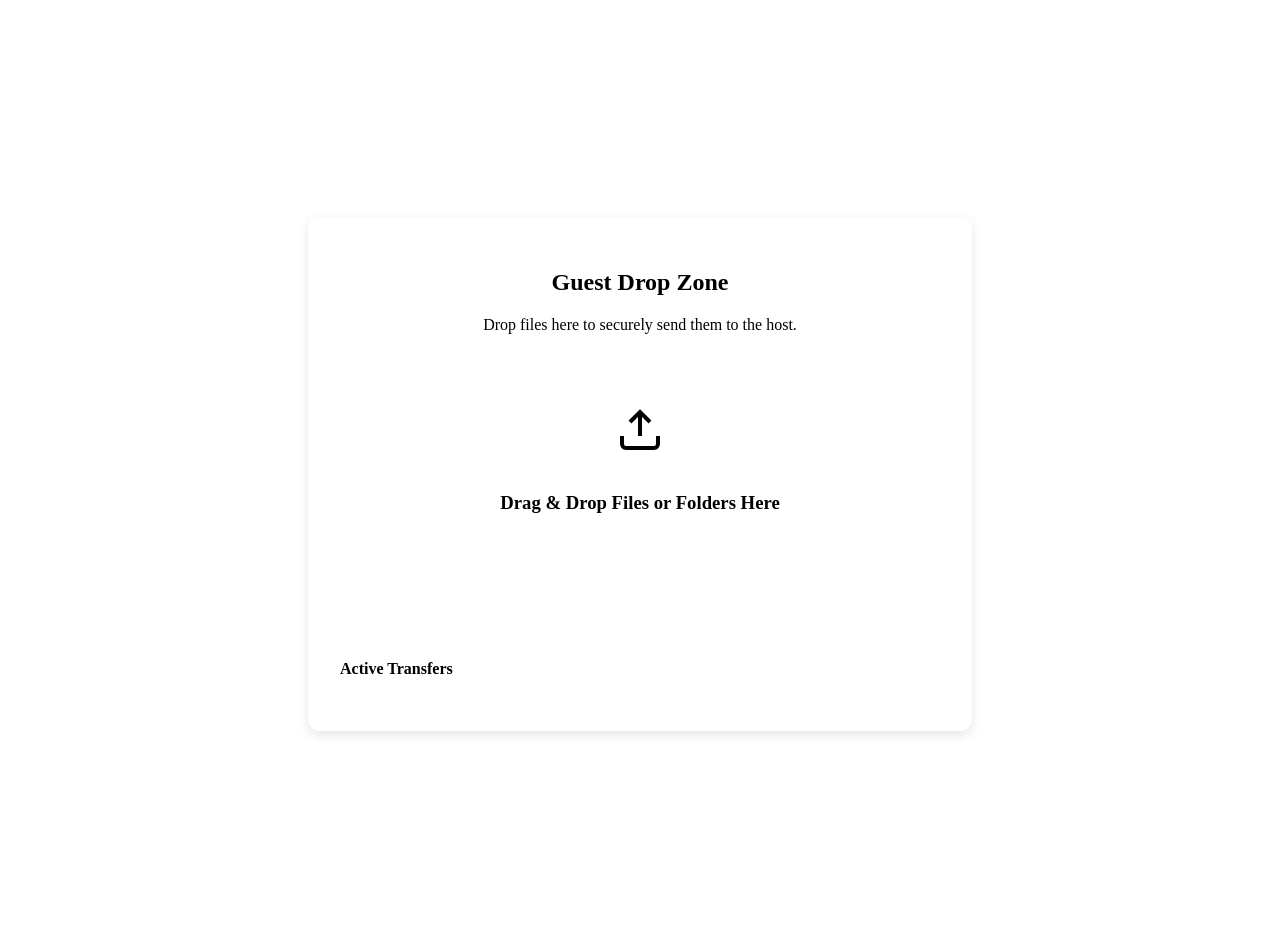
==== templates/drop.html @ 0394a91f "feat: Rebrand to NearBeam with attractive README, permanent mDNS, and v1.4.0 assets" ====
<!DOCTYPE html>
<html lang="en">
<head>
  <meta charset="UTF-8">
  <meta name="viewport" content="width=device-width, initial-scale=1.0">
  <title>NearBeam - Guest Drop Zone</title>
  <link rel="stylesheet" href="/static/css/style.css">
  <link rel="icon" href="/static/favicon.png" type="image/png">
  <style>
    body {
      display: flex;
      flex-direction: column;
      align-items: center;
      justify-content: center;
      min-height: 100vh;
      background: var(--bg);
      padding: 1rem;
    }
    .drop-container {
      background: var(--surface);
      border: 1px solid var(--border);
      border-radius: 12px;
      padding: 2rem;
      width: 100%;
      max-width: 600px;
      text-align: center;
      box-shadow: 0 4px 12px rgba(0,0,0,0.1);
    }
    .dropzone {
      border: 2px dashed var(--border);
      border-radius: 8px;
      padding: 3rem 2rem;
      margin: 1.5rem 0;
      transition: all 0.3s;
      cursor: pointer;
    }
    .dropzone.drag-over {
      border-color: var(--accent-cyan);
      background: var(--surface-hover);
    }
    .btn-select {
      background: var(--accent-cyan);
      color: #fff;
      border: none;
      padding: 0.75rem 1.5rem;
      border-radius: 8px;
      font-weight: 500;
      cursor: pointer;
      margin-top: 1rem;
    }
  </style>
</head>
<body class="theme-dark">
  <div class="drop-container">
    <h2>Guest Drop Zone</h2>
    <p>Drop files here to securely send them to the host.</p>
    
    <div id="dropzone" class="dropzone">
      <svg viewBox="0 0 24 24" width="48" height="48" fill="none" stroke="currentColor" stroke-width="2" style="margin-bottom:1rem;color:var(--text-dim);">
        <path d="M21 15v4a2 2 0 0 1-2 2H5a2 2 0 0 1-2-2v-4"></path>
        <polyline points="17 8 12 3 7 8"></polyline>
        <line x1="12" y1="3" x2="12" y2="15"></line>
      </svg>
      <h3>Drag & Drop Files or Folders Here</h3>
      <input type="file" id="fileInput" multiple style="display:none;">
      <button class="btn-select" id="btnSelect">Select Files</button>
    </div>

    <div class="transfer-manager hidden" id="transferManagerCard" style="text-align:left;">
      <h4 class="subheading">Active Transfers</h4>
      <div id="activeTransfersList" class="transfers-list"></div>
    </div>
  </div>

  <script src="/static/js/app.js"></script>
  <script>
    // Minimal script to override targetUrl for drops
    const token = "{{ token }}";
    const dropUploadUrl = `/api/drop/${token}/upload`;

    const dropzoneEl = document.getElementById("dropzone");
    const fileInputEl = document.getElementById("fileInput");
    const btnSelectEl = document.getElementById("btnSelect");

    btnSelectEl.addEventListener("click", (e) => {
      e.stopPropagation();
      fileInputEl.click();
    });

    fileInputEl.addEventListener("change", () => {
      if (fileInputEl.files.length > 0) {
        uploadFilesOverride(Array.from(fileInputEl.files));
        fileInputEl.value = "";
      }
    });

    function uploadFilesOverride(files, relativeDirs = []) {
      if (!files || files.length === 0) return;
      files.forEach((file, idx) => {
        const sessionId = uuidv4();
        const relDir = relativeDirs[idx] || "";
        transferManager.addTransfer(sessionId, file.name, file, dropUploadUrl, "Host PC", relDir);
      });
    }

    // Replace the global uploadFiles from app.js so drag-and-drop uses our override
    window.uploadFiles = uploadFilesOverride;
  </script>
</body>
</html>
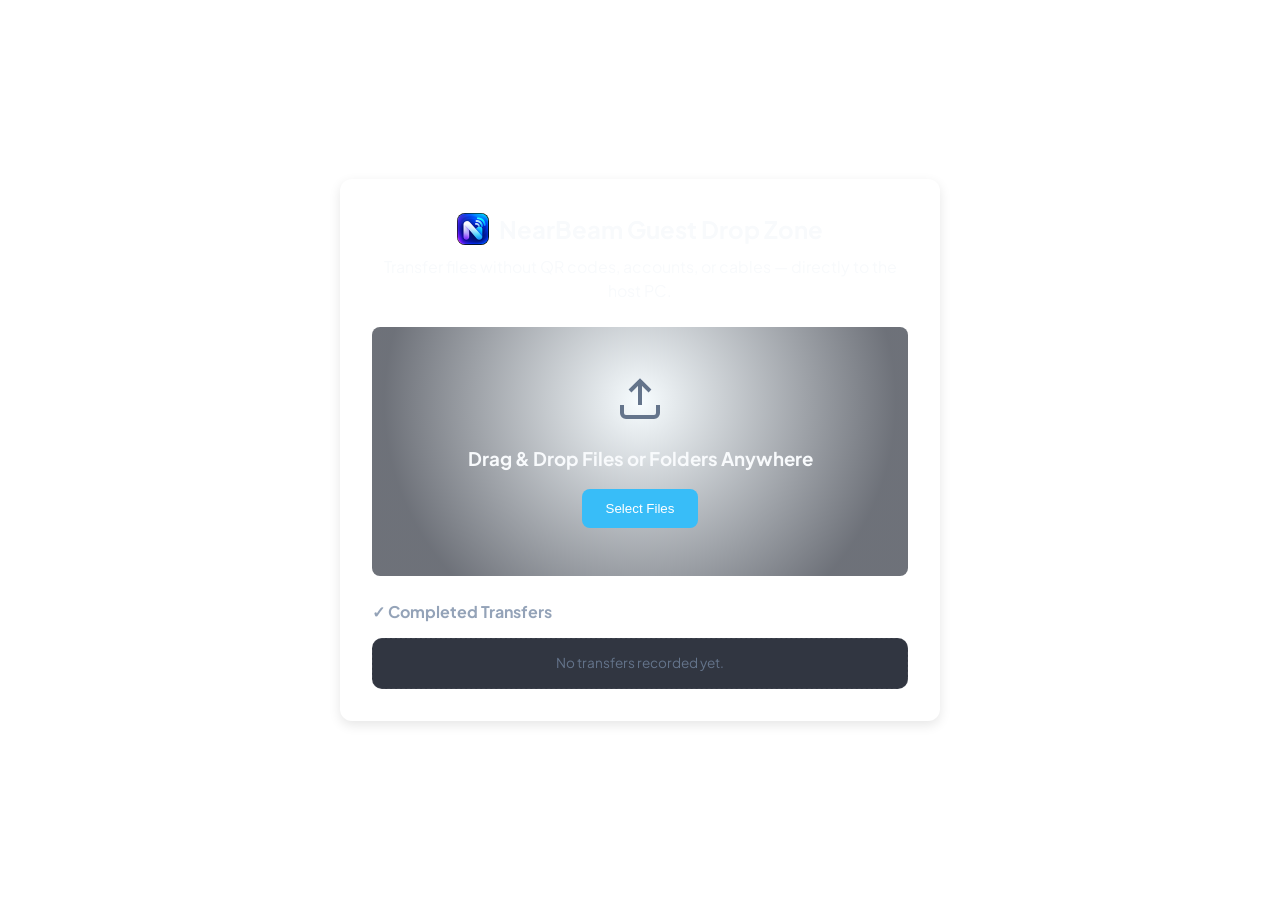
==== commit dc534926: "fix: guard optional DOM listeners on drop.html and update backlog" ====
--- a/templates/drop.html
+++ b/templates/drop.html
@@ -51,9 +51,21 @@
   </style>
 </head>
 <body class="theme-dark">
+  <div id="globalDropOverlay" class="global-drop-overlay hidden">
+    <div class="global-drop-overlay-inner">
+      <div class="global-drop-icon">⚡</div>
+      <h2>Drop files or folders anywhere to beam</h2>
+      <p>Folder structure is preserved automatically • Zero cloud</p>
+    </div>
+  </div>
+  <div id="toastContainer" class="toast-container"></div>
+
   <div class="drop-container">
-    <h2>Guest Drop Zone</h2>
-    <p>Drop files here to securely send them to the host.</p>
+    <div style="display:flex;align-items:center;justify-content:center;gap:10px;margin-bottom:0.5rem;">
+      <img src="/static/favicon.png" width="32" height="32" alt="NearBeam" style="border-radius:8px;" />
+      <h2 style="margin:0;">NearBeam Guest Drop Zone</h2>
+    </div>
+    <p>Transfer files without QR codes, accounts, or cables — directly to the host PC.</p>
     
     <div id="dropzone" class="dropzone">
       <svg viewBox="0 0 24 24" width="48" height="48" fill="none" stroke="currentColor" stroke-width="2" style="margin-bottom:1rem;color:var(--text-dim);">
@@ -61,14 +73,31 @@
         <polyline points="17 8 12 3 7 8"></polyline>
         <line x1="12" y1="3" x2="12" y2="15"></line>
       </svg>
-      <h3>Drag & Drop Files or Folders Here</h3>
+      <h3>Drag & Drop Files or Folders Anywhere</h3>
       <input type="file" id="fileInput" multiple style="display:none;">
       <button class="btn-select" id="btnSelect">Select Files</button>
     </div>
 
     <div class="transfer-manager hidden" id="transferManagerCard" style="text-align:left;">
-      <h4 class="subheading">Active Transfers</h4>
+      <h4 class="subheading">⚡ Active Transfers</h4>
       <div id="activeTransfersList" class="transfers-list"></div>
+    </div>
+
+    <div class="transfer-manager failed-transfers-card hidden" id="failedTransfersCard" style="text-align:left;">
+      <div class="transfer-section-header">
+        <h4 class="subheading failed-heading">⚠️ Failed Transfers</h4>
+        <button id="btnRetryAllFailed" class="btn-secondary btn-xs" type="button">↻ Retry All</button>
+      </div>
+      <div id="failedTransfersList" class="transfers-list"></div>
+    </div>
+
+    <div class="sent-history" id="completedHistoryCard" style="text-align:left;margin-top:1rem;">
+      <div class="transfer-section-header">
+        <h4 class="subheading">✓ Completed Transfers</h4>
+      </div>
+      <div id="sentList" class="sent-list">
+        <p class="empty-sent">No transfers recorded yet.</p>
+      </div>
     </div>
   </div>
 
--- a/static/css/style.css
+++ b/static/css/style.css
@@ -0,0 +1,2493 @@
+/* ==========================================================================
+   LANDrop - Ultra-Modern Glassmorphism Design System (2026 Edition)
+   ========================================================================== */
+
+@import url('https://fonts.googleapis.com/css2?family=Plus+Jakarta+Sans:wght@400;500;600;700;800&family=JetBrains+Mono:wght@400;500&display=swap');
+
+:root {
+  /* Dark Theme Palette (Default) */
+  --bg-base: #080c14;
+  --bg-gradient: radial-gradient(circle at 10% 10%, rgba(56, 189, 248, 0.07) 0%, transparent 45%),
+                 radial-gradient(circle at 90% 80%, rgba(99, 102, 241, 0.08) 0%, transparent 50%),
+                 radial-gradient(circle at 50% 50%, rgba(16, 185, 129, 0.03) 0%, transparent 65%),
+                 #080c14;
+
+  --surface-1: rgba(17, 24, 39, 0.72);
+  --surface-2: rgba(26, 36, 58, 0.65);
+  --surface-3: rgba(36, 49, 79, 0.7);
+  --surface-input: rgba(13, 19, 32, 0.85);
+
+  --border-subtle: rgba(255, 255, 255, 0.07);
+  --border-hover: rgba(56, 189, 248, 0.35);
+  --border-active: #38bdf8;
+  --border-glass: rgba(255, 255, 255, 0.12);
+
+  --text-main: #f8fafc;
+  --text-muted: #94a3b8;
+  --text-dim: #64748b;
+
+  --accent-cyan: #38bdf8;
+  --accent-blue: #0ea5e9;
+  --accent-indigo: #6366f1;
+  --accent-emerald: #10b981;
+  --accent-amber: #f59e0b;
+  --accent-rose: #f43f5e;
+  --accent-purple: #a855f7;
+
+  --glow-cyan: 0 0 24px rgba(56, 189, 248, 0.25);
+  --glow-emerald: 0 0 20px rgba(16, 185, 129, 0.25);
+  --glow-card: 0 20px 40px -15px rgba(0, 0, 0, 0.6);
+
+  --radius-xs: 6px;
+  --radius-sm: 10px;
+  --radius-md: 16px;
+  --radius-lg: 24px;
+  --radius-full: 9999px;
+
+  --font-main: 'Plus Jakarta Sans', -apple-system, BlinkMacSystemFont, 'Segoe UI', Roboto, sans-serif;
+  --font-mono: 'JetBrains Mono', monospace;
+
+  --transition-fast: 0.16s cubic-bezier(0.4, 0, 0.2, 1);
+  --transition-normal: 0.26s cubic-bezier(0.16, 1, 0.3, 1);
+}
+
+body.theme-light {
+  --bg-base: #f8fafc;
+  --bg-gradient: radial-gradient(circle at 10% 10%, rgba(2, 132, 199, 0.05) 0%, transparent 40%),
+                 radial-gradient(circle at 90% 85%, rgba(99, 102, 241, 0.05) 0%, transparent 50%),
+                 #f8fafc;
+
+  --surface-1: rgba(255, 255, 255, 0.88);
+  --surface-2: rgba(241, 245, 249, 0.95);
+  --surface-3: #e2e8f0;
+  --surface-input: #ffffff;
+
+  --border-subtle: rgba(0, 0, 0, 0.07);
+  --border-hover: rgba(2, 132, 199, 0.35);
+  --border-glass: rgba(0, 0, 0, 0.1);
+
+  --text-main: #0f172a;
+  --text-muted: #475569;
+  --text-dim: #94a3b8;
+
+  --glow-cyan: 0 4px 16px rgba(2, 132, 199, 0.15);
+  --glow-card: 0 16px 32px -10px rgba(0, 0, 0, 0.07);
+}
+
+/* Base Resets */
+*, *::before, *::after {
+  box-sizing: border-box;
+  margin: 0;
+  padding: 0;
+  -webkit-tap-highlight-color: transparent;
+}
+
+body {
+  font-family: var(--font-main);
+  background: var(--bg-gradient);
+  background-attachment: fixed;
+  color: var(--text-main);
+  min-height: 100vh;
+  display: flex;
+  flex-direction: column;
+  line-height: 1.5;
+  -webkit-font-smoothing: antialiased;
+  -moz-osx-font-smoothing: grayscale;
+  overflow-x: hidden;
+}
+
+/* Custom Scrollbar */
+::-webkit-scrollbar {
+  width: 7px;
+  height: 7px;
+}
+::-webkit-scrollbar-track {
+  background: transparent;
+}
+::-webkit-scrollbar-thumb {
+  background: rgba(255, 255, 255, 0.12);
+  border-radius: var(--radius-full);
+}
+::-webkit-scrollbar-thumb:hover {
+  background: rgba(255, 255, 255, 0.22);
+}
+
+/* Header & Navbar */
+.navbar {
+  height: 68px;
+  background: var(--surface-1);
+  backdrop-filter: blur(24px);
+  -webkit-backdrop-filter: blur(24px);
+  border-bottom: 1px solid var(--border-subtle);
+  display: flex;
+  align-items: center;
+  justify-content: space-between;
+  padding: 0 28px;
+  position: sticky;
+  top: 0;
+  z-index: 60;
+  box-shadow: 0 4px 20px -2px rgba(0, 0, 0, 0.2);
+}
+
+.nav-left {
+  display: flex;
+  align-items: center;
+  gap: 18px;
+}
+
+.logo {
+  display: flex;
+  align-items: center;
+  gap: 11px;
+  text-decoration: none;
+  cursor: pointer;
+}
+
+.logo-icon-wrap {
+  width: 36px;
+  height: 36px;
+  background: linear-gradient(135deg, rgba(56, 189, 248, 0.2), rgba(99, 102, 241, 0.25));
+  border: 1px solid rgba(56, 189, 248, 0.35);
+  border-radius: var(--radius-sm);
+  display: flex;
+  align-items: center;
+  justify-content: center;
+  box-shadow: 0 0 16px rgba(56, 189, 248, 0.2);
+}
+
+.logo-icon {
+  width: 20px;
+  height: 20px;
+  color: var(--accent-cyan);
+}
+
+.logo-text {
+  font-size: 1.3rem;
+  font-weight: 800;
+  letter-spacing: -0.03em;
+  background: linear-gradient(135deg, #ffffff 30%, #94a3b8 100%);
+  -webkit-background-clip: text;
+  -webkit-text-fill-color: transparent;
+}
+
+body.theme-light .logo-text {
+  background: linear-gradient(135deg, #0f172a 30%, #334155 100%);
+  -webkit-background-clip: text;
+  -webkit-text-fill-color: transparent;
+}
+
+.host-pill {
+  display: inline-flex;
+  align-items: center;
+  gap: 8px;
+  background: var(--surface-input);
+  border: 1px solid var(--border-subtle);
+  padding: 5px 14px;
+  border-radius: var(--radius-full);
+  font-size: 0.82rem;
+  font-weight: 600;
+  color: var(--text-muted);
+  cursor: pointer;
+  transition: var(--transition-fast);
+}
+
+.host-pill:hover {
+  border-color: var(--border-hover);
+  color: var(--text-main);
+  background: var(--surface-2);
+}
+
+.status-dot-pulse {
+  position: relative;
+  width: 8px;
+  height: 8px;
+}
+
+.status-dot {
+  position: absolute;
+  inset: 0;
+  background-color: var(--accent-emerald);
+  border-radius: 50%;
+  box-shadow: var(--glow-emerald);
+}
+
+.status-dot-ring {
+  position: absolute;
+  inset: -3px;
+  border: 1.5px solid var(--accent-emerald);
+  border-radius: 50%;
+  opacity: 0.8;
+  animation: pulse-ring 2.2s cubic-bezier(0.2, 0, 0.2, 1) infinite;
+}
+
+@keyframes pulse-ring {
+  0% { transform: scale(0.7); opacity: 0.9; }
+  100% { transform: scale(2.2); opacity: 0; }
+}
+
+.nav-right {
+  display: flex;
+  align-items: center;
+  gap: 10px;
+}
+
+.nav-btn {
+  background: var(--surface-input);
+  border: 1px solid var(--border-subtle);
+  color: var(--text-muted);
+  padding: 8px 14px;
+  border-radius: var(--radius-sm);
+  display: flex;
+  align-items: center;
+  gap: 7px;
+  cursor: pointer;
+  font-size: 0.86rem;
+  font-weight: 600;
+  font-family: inherit;
+  transition: var(--transition-fast);
+}
+
+.nav-btn svg {
+  width: 17px;
+  height: 17px;
+}
+
+.nav-btn:hover {
+  background: var(--surface-2);
+  border-color: var(--border-hover);
+  color: var(--text-main);
+  transform: translateY(-1px);
+}
+
+/* Floating Segmented Tabs */
+.tabs-wrapper {
+  max-width: 1000px;
+  width: 100%;
+  margin: 22px auto 0;
+  padding: 0 24px;
+  display: flex;
+  justify-content: center;
+}
+
+.tabs-nav {
+  display: inline-flex;
+  gap: 5px;
+  background: var(--surface-1);
+  backdrop-filter: blur(24px);
+  -webkit-backdrop-filter: blur(24px);
+  border: 1px solid var(--border-glass);
+  padding: 5px;
+  border-radius: var(--radius-full);
+  overflow-x: auto;
+  scrollbar-width: none;
+  box-shadow: var(--glow-card);
+}
+
+.tabs-nav::-webkit-scrollbar {
+  display: none;
+}
+
+.tab-btn {
+  background: transparent;
+  border: none;
+  color: var(--text-muted);
+  padding: 8px 18px;
+  border-radius: var(--radius-full);
+  font-size: 0.9rem;
+  font-weight: 600;
+  font-family: inherit;
+  display: inline-flex;
+  align-items: center;
+  gap: 8px;
+  cursor: pointer;
+  white-space: nowrap;
+  transition: var(--transition-normal);
+  position: relative;
+}
+
+.tab-btn svg {
+  width: 18px;
+  height: 18px;
+  transition: transform var(--transition-fast);
+}
+
+.tab-btn:hover {
+  color: var(--text-main);
+  background: var(--surface-2);
+}
+
+.tab-btn:hover svg {
+  transform: scale(1.1);
+}
+
+.tab-btn.active {
+  background: linear-gradient(135deg, #0284c7, #2563eb);
+  color: #ffffff;
+  box-shadow: 0 4px 18px rgba(2, 132, 199, 0.4);
+}
+
+.tab-badge {
+  background: rgba(255, 255, 255, 0.16);
+  font-size: 0.72rem;
+  padding: 2px 7px;
+  border-radius: var(--radius-full);
+  font-weight: 700;
+}
+
+.tab-badge.auto-badge {
+  background: rgba(16, 185, 129, 0.2);
+  color: #34d399;
+}
+
+.tab-btn.active .tab-badge.auto-badge {
+  background: rgba(255, 255, 255, 0.25);
+  color: #ffffff;
+}
+
+/* Main Container */
+.main-container {
+  max-width: 1000px;
+  width: 100%;
+  margin: 0 auto;
+  padding: 16px 24px 48px;
+  flex: 1;
+}
+
+.tab-pane {
+  display: none;
+  animation: tabFadeIn 0.28s cubic-bezier(0.16, 1, 0.3, 1);
+}
+
+.tab-pane.active {
+  display: block;
+}
+
+@keyframes tabFadeIn {
+  from { opacity: 0; transform: translateY(10px); }
+  to { opacity: 1; transform: translateY(0); }
+}
+
+/* Modern Card Container */
+.section-card {
+  background: var(--surface-1);
+  backdrop-filter: blur(28px);
+  -webkit-backdrop-filter: blur(28px);
+  border: 1px solid var(--border-glass);
+  border-radius: var(--radius-lg);
+  padding: 30px;
+  box-shadow: var(--glow-card);
+  position: relative;
+  overflow: hidden;
+}
+
+.section-card::before {
+  content: "";
+  position: absolute;
+  top: 0;
+  left: 0;
+  right: 0;
+  height: 1px;
+  background: linear-gradient(90deg, transparent, rgba(255, 255, 255, 0.2), transparent);
+}
+
+.section-title {
+  font-size: 1.45rem;
+  font-weight: 800;
+  letter-spacing: -0.025em;
+  color: var(--text-main);
+}
+
+.section-desc {
+  color: var(--text-muted);
+  font-size: 0.9rem;
+  margin-top: 4px;
+}
+
+.section-header-flex {
+  display: flex;
+  justify-content: space-between;
+  align-items: center;
+  margin-bottom: 24px;
+}
+
+.badge-pill,
+.auto-pill {
+  display: inline-flex;
+  align-items: center;
+  gap: 6px;
+  background: rgba(16, 185, 129, 0.12);
+  border: 1px solid rgba(16, 185, 129, 0.35);
+  color: #34d399;
+  padding: 5px 12px;
+  border-radius: 9999px;
+  font-size: 0.78rem;
+  font-weight: 700;
+  letter-spacing: 0.02em;
+  white-space: nowrap;
+}
+
+.badge-pill svg,
+.auto-pill svg {
+  width: 14px;
+  height: 14px;
+  max-width: 14px;
+  max-height: 14px;
+  flex-shrink: 0;
+  stroke: #34d399;
+}
+
+
+/* Safe List Toolbar */
+.safelist-header {
+  display: flex;
+  flex-wrap: wrap;
+  justify-content: space-between;
+  align-items: center;
+  gap: 18px;
+  margin-bottom: 22px;
+}
+
+.safelist-actions {
+  display: flex;
+  align-items: center;
+  gap: 10px;
+  flex-wrap: wrap;
+}
+
+.folder-selector {
+  background: var(--surface-input);
+  border: 1px solid var(--border-subtle);
+  color: var(--text-main);
+  padding: 9px 14px;
+  border-radius: var(--radius-sm);
+  font-size: 0.88rem;
+  font-family: inherit;
+  font-weight: 600;
+  cursor: pointer;
+  outline: none;
+  max-width: 280px;
+  text-overflow: ellipsis;
+  white-space: nowrap;
+  transition: var(--transition-fast);
+  box-shadow: inset 0 1px 2px rgba(0, 0, 0, 0.2);
+}
+
+.folder-selector:focus {
+  border-color: var(--accent-cyan);
+  box-shadow: 0 0 0 3px rgba(56, 189, 248, 0.15);
+}
+
+.action-btn {
+  background: var(--surface-input);
+  border: 1px solid var(--border-subtle);
+  color: var(--text-main);
+  padding: 9px 15px;
+  border-radius: var(--radius-sm);
+  display: inline-flex;
+  align-items: center;
+  gap: 7px;
+  cursor: pointer;
+  font-size: 0.86rem;
+  font-weight: 600;
+  font-family: inherit;
+  white-space: nowrap;
+  transition: var(--transition-fast);
+}
+
+.action-btn svg {
+  width: 17px;
+  height: 17px;
+}
+
+.action-btn:hover {
+  background: var(--surface-2);
+  border-color: var(--border-hover);
+  color: var(--accent-cyan);
+  transform: translateY(-1px);
+}
+
+.action-btn.icon-only {
+  padding: 9px 11px;
+}
+
+/* Safe List Navigation Bar & Breadcrumbs */
+.safelist-nav-bar {
+  display: flex;
+  align-items: center;
+  gap: 10px;
+  margin-bottom: 18px;
+}
+
+.safelist-nav-bar .back-btn {
+  background: var(--surface-input);
+  border: 1px solid rgba(56, 189, 248, 0.35);
+  color: var(--accent-cyan);
+  padding: 10px 16px;
+  border-radius: var(--radius-sm);
+  font-weight: 700;
+  display: inline-flex;
+  align-items: center;
+  gap: 8px;
+  cursor: pointer;
+  white-space: nowrap;
+  font-size: 0.88rem;
+  font-family: inherit;
+  transition: var(--transition-fast);
+  flex-shrink: 0;
+  box-shadow: 0 2px 8px rgba(0, 0, 0, 0.2);
+}
+
+.safelist-nav-bar .back-btn:hover {
+  background: rgba(56, 189, 248, 0.15);
+  border-color: var(--accent-cyan);
+  color: #ffffff;
+  transform: translateX(-2px);
+  box-shadow: 0 4px 14px rgba(56, 189, 248, 0.25);
+}
+
+.safelist-nav-bar .back-btn svg {
+  width: 17px;
+  height: 17px;
+  transition: transform var(--transition-fast);
+}
+
+.safelist-nav-bar .back-btn:hover svg {
+  transform: translateX(-2px);
+}
+
+.safelist-nav-bar .breadcrumb-container {
+  flex: 1;
+  margin-bottom: 0;
+}
+
+/* Breadcrumb Navigation */
+.breadcrumb-container {
+  display: flex;
+  align-items: center;
+  gap: 6px;
+  padding: 11px 16px;
+  background: var(--surface-input);
+  border-radius: var(--radius-sm);
+  border: 1px solid var(--border-subtle);
+  overflow-x: auto;
+  font-size: 0.9rem;
+  white-space: nowrap;
+}
+
+.breadcrumb-item {
+  color: var(--accent-cyan);
+  cursor: pointer;
+  font-weight: 600;
+  display: inline-flex;
+  align-items: center;
+  gap: 5px;
+  padding: 3px 6px;
+  border-radius: var(--radius-xs);
+  transition: var(--transition-fast);
+}
+
+.breadcrumb-item:hover {
+  background: rgba(56, 189, 248, 0.12);
+}
+
+.breadcrumb-item.active {
+  color: var(--text-main);
+  cursor: default;
+  font-weight: 700;
+  background: transparent;
+}
+
+.breadcrumb-separator {
+  color: var(--text-dim);
+  font-size: 0.85rem;
+  opacity: 0.6;
+}
+
+/* Search Bar & Filter Chips */
+.search-bar {
+  position: relative;
+  margin-bottom: 18px;
+}
+
+.search-icon {
+  position: absolute;
+  left: 16px;
+  top: 50%;
+  transform: translateY(-50%);
+  width: 18px;
+  height: 18px;
+  color: var(--text-dim);
+}
+
+.search-bar input {
+  width: 100%;
+  background: var(--surface-input);
+  border: 1px solid var(--border-subtle);
+  color: var(--text-main);
+  padding: 12px 16px 12px 46px;
+  border-radius: var(--radius-sm);
+  font-size: 0.92rem;
+  outline: none;
+  font-family: inherit;
+  transition: var(--transition-fast);
+  box-shadow: inset 0 1px 2px rgba(0, 0, 0, 0.2);
+}
+
+.search-bar input:focus {
+  border-color: var(--accent-cyan);
+  box-shadow: 0 0 0 3px rgba(56, 189, 248, 0.15);
+}
+
+/* Files Grid View */
+.files-container {
+  display: grid;
+  grid-template-columns: repeat(auto-fill, minmax(240px, 1fr));
+  gap: 16px;
+  margin-top: 14px;
+}
+
+/* Empty State (Centered across all grid columns) */
+.empty-state {
+  grid-column: 1 / -1;
+  width: 100%;
+  display: flex;
+  flex-direction: column;
+  align-items: center;
+  justify-content: center;
+  padding: 56px 20px;
+  text-align: center;
+  margin: 0 auto;
+}
+
+.empty-state-icon-wrap {
+  width: 58px;
+  height: 58px;
+  border-radius: 50%;
+  background: rgba(56, 189, 248, 0.08);
+  border: 1px solid rgba(56, 189, 248, 0.2);
+  display: flex;
+  align-items: center;
+  justify-content: center;
+  margin: 0 auto 16px;
+  color: var(--accent-cyan);
+  box-shadow: 0 0 20px rgba(56, 189, 248, 0.12);
+}
+
+.empty-state svg {
+  width: 28px;
+  height: 28px;
+  stroke: var(--accent-cyan);
+}
+
+.empty-state p {
+  font-size: 0.98rem;
+  font-weight: 600;
+  color: var(--text-main);
+  max-width: 460px;
+  line-height: 1.5;
+  margin: 0 auto 6px;
+  text-align: center;
+}
+
+.empty-state-hint {
+  font-size: 0.82rem;
+  color: var(--text-dim);
+  max-width: 400px;
+  line-height: 1.4;
+  margin: 0 auto;
+}
+
+.folder-badge {
+  background: rgba(255, 255, 255, 0.05);
+  border: 1px solid rgba(255, 255, 255, 0.1);
+  padding: 3px 8px;
+  border-radius: 6px;
+  font-family: var(--font-mono);
+  font-size: 0.82rem;
+  color: var(--accent-cyan);
+  word-break: break-all;
+}
+
+.file-card {
+  background: var(--surface-input);
+  border: 1px solid var(--border-subtle);
+  border-radius: var(--radius-md);
+  padding: 16px;
+  display: flex;
+  flex-direction: column;
+  justify-content: space-between;
+  cursor: pointer;
+  transition: var(--transition-normal);
+  position: relative;
+  box-shadow: 0 4px 12px rgba(0, 0, 0, 0.15);
+}
+
+.file-card:hover {
+  border-color: var(--border-hover);
+  background: var(--surface-2);
+  transform: translateY(-3px);
+  box-shadow: 0 12px 28px -6px rgba(0, 0, 0, 0.35);
+}
+
+/* Parent Directory Card */
+.file-card.parent-dir-card {
+  border: 1.5px dashed rgba(56, 189, 248, 0.4);
+  background: rgba(56, 189, 248, 0.04);
+}
+
+.file-card.parent-dir-card:hover {
+  border-color: var(--accent-cyan);
+  background: rgba(56, 189, 248, 0.12);
+  box-shadow: 0 8px 24px -4px rgba(56, 189, 248, 0.25);
+}
+
+.file-card.parent-dir-card .file-icon {
+  background: rgba(56, 189, 248, 0.18);
+  color: var(--accent-cyan);
+  border: 1px solid rgba(56, 189, 248, 0.4);
+}
+
+.file-card.parent-dir-card .file-name {
+  color: var(--accent-cyan);
+  font-weight: 700;
+}
+
+/* Safe List Overview Root Folder Card */
+.file-card.safelist-root-folder {
+  border-left: 3px solid var(--accent-cyan);
+}
+
+.file-card-top {
+  display: flex;
+  align-items: flex-start;
+  gap: 12px;
+}
+
+.file-icon {
+  width: 36px;
+  height: 36px;
+  border-radius: var(--radius-sm);
+  display: flex;
+  align-items: center;
+  justify-content: center;
+  flex-shrink: 0;
+  box-shadow: 0 4px 12px rgba(0, 0, 0, 0.15);
+}
+
+.file-icon svg {
+  width: 19px;
+  height: 19px;
+}
+
+/* Rich Icon Color Categories */
+.file-icon.folder   { background: linear-gradient(135deg, rgba(245, 158, 11, 0.2), rgba(217, 119, 6, 0.35)); color: #fbbf24; border: 1px solid rgba(245, 158, 11, 0.3); }
+.file-icon.image    { background: linear-gradient(135deg, rgba(16, 185, 129, 0.2), rgba(5, 150, 105, 0.35)); color: #34d399; border: 1px solid rgba(16, 185, 129, 0.3); }
+.file-icon.video    { background: linear-gradient(135deg, rgba(244, 63, 94, 0.2), rgba(225, 29, 72, 0.35)); color: #fb7185; border: 1px solid rgba(244, 63, 94, 0.3); }
+.file-icon.audio    { background: linear-gradient(135deg, rgba(168, 85, 247, 0.2), rgba(147, 51, 234, 0.35)); color: #c084fc; border: 1px solid rgba(168, 85, 247, 0.3); }
+.file-icon.document { background: linear-gradient(135deg, rgba(56, 189, 248, 0.2), rgba(2, 132, 199, 0.35)); color: #38bdf8; border: 1px solid rgba(56, 189, 248, 0.3); }
+.file-icon.archive  { background: linear-gradient(135deg, rgba(234, 179, 8, 0.2), rgba(202, 138, 4, 0.35)); color: #facc15; border: 1px solid rgba(234, 179, 8, 0.3); }
+.file-icon.code     { background: linear-gradient(135deg, rgba(99, 102, 241, 0.2), rgba(79, 70, 229, 0.35)); color: #818cf8; border: 1px solid rgba(99, 102, 241, 0.3); }
+.file-icon.file     { background: linear-gradient(135deg, rgba(148, 163, 184, 0.2), rgba(100, 116, 139, 0.35)); color: #cbd5e1; border: 1px solid rgba(148, 163, 184, 0.3); }
+
+.file-details {
+  overflow: hidden;
+  flex: 1;
+}
+
+.file-name {
+  font-size: 0.88rem;
+  font-weight: 700;
+  color: var(--text-main);
+  white-space: nowrap;
+  overflow: hidden;
+  text-overflow: ellipsis;
+  margin-bottom: 2px;
+}
+
+.file-meta {
+  font-size: 0.76rem;
+  color: var(--text-dim);
+  font-weight: 500;
+}
+
+.file-card-actions {
+  display: flex;
+  align-items: center;
+  justify-content: flex-end;
+  gap: 6px;
+  margin-top: 12px;
+  border-top: 1px solid var(--border-subtle);
+  padding-top: 8px;
+}
+
+.card-action-btn {
+  background: var(--surface-input);
+  border: 1px solid var(--border-subtle);
+  color: var(--text-muted);
+  cursor: pointer;
+  padding: 5px 9px;
+  border-radius: var(--radius-xs);
+  display: inline-flex;
+  align-items: center;
+  gap: 5px;
+  font-size: 0.76rem;
+  font-weight: 700;
+  font-family: inherit;
+  white-space: nowrap;
+  transition: var(--transition-fast);
+}
+
+.card-action-btn svg {
+  width: 13px;
+  height: 13px;
+}
+
+.card-action-btn:hover {
+  background: var(--surface-3);
+  border-color: var(--border-hover);
+  color: var(--accent-cyan);
+}
+
+/* Auto-Save Notice Pill */
+.autosave-notice {
+  display: flex;
+  align-items: center;
+  gap: 12px;
+  background: linear-gradient(90deg, rgba(16, 185, 129, 0.12), rgba(56, 189, 248, 0.08));
+  border: 1px solid rgba(16, 185, 129, 0.3);
+  padding: 12px 18px;
+  border-radius: var(--radius-md);
+  margin-bottom: 20px;
+  box-shadow: 0 4px 18px rgba(16, 185, 129, 0.08);
+}
+
+.notice-icon {
+  width: 28px;
+  height: 28px;
+  background: var(--accent-emerald);
+  color: #064e3b;
+  border-radius: 50%;
+  display: flex;
+  align-items: center;
+  justify-content: center;
+  font-weight: 800;
+  font-size: 1rem;
+  flex-shrink: 0;
+  box-shadow: var(--glow-emerald);
+}
+
+.autosave-notice strong {
+  color: #34d399;
+  font-size: 0.94rem;
+  font-weight: 700;
+}
+
+.autosave-notice p {
+  color: var(--text-muted);
+  font-size: 0.83rem;
+}
+
+/* Dropzone (Hyper-Modern) */
+.dropzone {
+  border: 2px dashed rgba(56, 189, 248, 0.25);
+  border-radius: var(--radius-lg);
+  padding: 34px 20px;
+  text-align: center;
+  background: radial-gradient(circle at 50% 30%, rgba(56, 189, 248, 0.04) 0%, rgba(13, 19, 32, 0.6) 80%);
+  cursor: pointer;
+  transition: var(--transition-normal);
+  position: relative;
+  overflow: hidden;
+}
+
+.dropzone:hover {
+  border-color: rgba(56, 189, 248, 0.5);
+  background: radial-gradient(circle at 50% 30%, rgba(56, 189, 248, 0.08) 0%, rgba(13, 19, 32, 0.7) 80%);
+}
+
+.dropzone.drag-over {
+  border-color: var(--accent-cyan);
+  background: rgba(56, 189, 248, 0.12);
+  transform: scale(1.01);
+  box-shadow: var(--glow-cyan);
+}
+
+.dropzone-icon {
+  width: 48px;
+  height: 48px;
+  margin: 0 auto 14px;
+  color: var(--accent-cyan);
+  background: linear-gradient(135deg, rgba(56, 189, 248, 0.15), rgba(99, 102, 241, 0.2));
+  border: 1px solid rgba(56, 189, 248, 0.3);
+  border-radius: 50%;
+  display: flex;
+  align-items: center;
+  justify-content: center;
+  box-shadow: 0 0 20px rgba(56, 189, 248, 0.18);
+  animation: floatIcon 3s ease-in-out infinite;
+}
+
+@keyframes floatIcon {
+  0%, 100% { transform: translateY(0); }
+  50% { transform: translateY(-4px); }
+}
+
+.dropzone-icon svg {
+  width: 22px;
+  height: 22px;
+}
+
+.dropzone-title {
+  font-size: 1.15rem;
+  font-weight: 800;
+  letter-spacing: -0.02em;
+  margin-bottom: 4px;
+}
+
+.dropzone-subtitle {
+  color: var(--text-muted);
+  font-size: 0.86rem;
+  margin-bottom: 20px;
+}
+
+.dropzone-btns {
+  display: flex;
+  justify-content: center;
+  gap: 12px;
+  flex-wrap: wrap;
+}
+
+.primary-btn, .secondary-btn {
+  padding: 10px 20px;
+  border-radius: var(--radius-sm);
+  font-size: 0.88rem;
+  font-weight: 700;
+  font-family: inherit;
+  display: inline-flex;
+  align-items: center;
+  gap: 8px;
+  cursor: pointer;
+  border: none;
+  text-decoration: none;
+  white-space: nowrap;
+  transition: var(--transition-fast);
+}
+
+.primary-btn {
+  background: linear-gradient(135deg, #38bdf8, #0ea5e9);
+  color: #080c14;
+  box-shadow: 0 4px 18px rgba(56, 189, 248, 0.35);
+}
+
+.primary-btn:hover {
+  background: linear-gradient(135deg, #7dd3fc, #38bdf8);
+  box-shadow: 0 6px 24px rgba(56, 189, 248, 0.5);
+  transform: translateY(-2px);
+}
+
+.secondary-btn {
+  background: var(--surface-input);
+  color: var(--text-main);
+  border: 1px solid var(--border-subtle);
+  box-shadow: 0 2px 8px rgba(0, 0, 0, 0.15);
+}
+
+.secondary-btn:hover {
+  background: var(--surface-2);
+  border-color: var(--border-hover);
+  transform: translateY(-2px);
+}
+
+.primary-btn svg, .secondary-btn svg {
+  width: 18px;
+  height: 18px;
+}
+
+/* Progress Card */
+.progress-card {
+  margin-top: 28px;
+  background: var(--surface-input);
+  border: 1px solid var(--border-glass);
+  border-radius: var(--radius-md);
+  padding: 22px;
+  box-shadow: var(--glow-card);
+  animation: tabFadeIn 0.25s ease;
+}
+
+.progress-header {
+  display: flex;
+  justify-content: space-between;
+  align-items: center;
+  margin-bottom: 12px;
+}
+
+.progress-filename {
+  font-weight: 700;
+  font-size: 1rem;
+}
+
+.progress-speed {
+  font-size: 0.82rem;
+  color: var(--accent-cyan);
+  font-weight: 700;
+  margin-top: 2px;
+}
+
+.progress-pct {
+  font-weight: 800;
+  font-size: 1.25rem;
+  color: var(--accent-cyan);
+}
+
+.progress-bar-bg {
+  height: 12px;
+  background: rgba(255, 255, 255, 0.08);
+  border-radius: var(--radius-full);
+  overflow: hidden;
+  margin-bottom: 10px;
+  box-shadow: inset 0 2px 4px rgba(0, 0, 0, 0.3);
+}
+
+.progress-bar-fill {
+  height: 100%;
+  width: 0%;
+  background: linear-gradient(90deg, #38bdf8, #6366f1, #a855f7);
+  border-radius: var(--radius-full);
+  transition: width 0.15s ease;
+  position: relative;
+}
+
+.progress-bar-fill::after {
+  content: "";
+  position: absolute;
+  inset: 0;
+  background: linear-gradient(90deg, transparent, rgba(255, 255, 255, 0.4), transparent);
+  animation: shimmer 1.5s infinite;
+}
+
+@keyframes shimmer {
+  0% { transform: translateX(-100%); }
+  100% { transform: translateX(100%); }
+}
+
+.progress-meta {
+  display: flex;
+  justify-content: space-between;
+  font-size: 0.82rem;
+  color: var(--text-dim);
+  font-weight: 600;
+}
+
+/* Sent History List */
+.sent-history {
+  margin-top: 32px;
+}
+
+.subheading {
+  font-size: 1rem;
+  font-weight: 700;
+  margin-bottom: 14px;
+  color: var(--text-muted);
+}
+
+.sent-list {
+  display: flex;
+  flex-direction: column;
+  gap: 10px;
+}
+
+.sent-item {
+  background: var(--surface-input);
+  border: 1px solid var(--border-subtle);
+  border-radius: var(--radius-sm);
+  padding: 12px 18px;
+  display: flex;
+  align-items: center;
+  justify-content: space-between;
+  font-size: 0.88rem;
+  box-shadow: 0 2px 8px rgba(0, 0, 0, 0.15);
+}
+
+.sent-item-left {
+  display: flex;
+  align-items: center;
+  gap: 12px;
+}
+
+.sent-check {
+  color: var(--accent-emerald);
+  font-weight: 800;
+  font-size: 1.1rem;
+}
+
+/* Clipboard View */
+.timestamp-badge {
+  font-size: 0.82rem;
+  color: var(--text-dim);
+  font-weight: 600;
+}
+
+/* Clipboard Sync Toggle Bar */
+.clipboard-sync-toggle-bar {
+  display: flex;
+  align-items: center;
+  justify-content: space-between;
+  background: var(--surface-input);
+  border: 1px solid var(--border-subtle);
+  border-radius: var(--radius-sm);
+  padding: 10px 16px;
+  margin-bottom: 14px;
+  flex-wrap: wrap;
+  gap: 10px;
+}
+
+.clipboard-checkbox-label {
+  display: inline-flex;
+  align-items: center;
+  gap: 10px;
+  cursor: pointer;
+  user-select: none;
+  font-size: 0.9rem;
+  font-weight: 600;
+  color: var(--text-main);
+}
+
+.clipboard-checkbox-label input[type="checkbox"] {
+  display: none;
+}
+
+.custom-checkbox-box {
+  width: 20px;
+  height: 20px;
+  border-radius: 6px;
+  border: 1.5px solid var(--text-dim);
+  background: var(--surface-2);
+  display: inline-flex;
+  align-items: center;
+  justify-content: center;
+  transition: var(--transition-fast);
+  flex-shrink: 0;
+}
+
+.custom-checkbox-box::after {
+  content: "";
+  width: 5px;
+  height: 9px;
+  border: solid #ffffff;
+  border-width: 0 2px 2px 0;
+  transform: rotate(45deg) translate(-1px, -1px);
+  opacity: 0;
+  transition: opacity var(--transition-fast);
+}
+
+.clipboard-checkbox-label input[type="checkbox"]:checked + .custom-checkbox-box {
+  background: var(--accent-cyan);
+  border-color: var(--accent-cyan);
+}
+
+.clipboard-checkbox-label input[type="checkbox"]:checked + .custom-checkbox-box::after {
+  opacity: 1;
+}
+
+.sync-live-status {
+  font-size: 0.8rem;
+  font-weight: 700;
+  padding: 4px 10px;
+  border-radius: var(--radius-full);
+  background: rgba(16, 185, 129, 0.15);
+  color: var(--accent-emerald);
+  border: 1px solid rgba(16, 185, 129, 0.3);
+  transition: var(--transition-fast);
+}
+
+.sync-live-status.disabled {
+  background: rgba(100, 116, 139, 0.15);
+  color: var(--text-dim);
+  border-color: rgba(100, 116, 139, 0.25);
+}
+
+.sync-live-status.syncing {
+  background: rgba(56, 189, 248, 0.18);
+  color: var(--accent-cyan);
+  border-color: rgba(56, 189, 248, 0.35);
+}
+
+.clipboard-box {
+  width: 100%;
+  height: 240px;
+  background: var(--surface-input);
+  border: 1px solid var(--border-subtle);
+  border-radius: var(--radius-md);
+  padding: 18px;
+  color: var(--text-main);
+  font-family: var(--font-mono);
+  font-size: 0.95rem;
+  line-height: 1.6;
+  resize: vertical;
+  outline: none;
+  transition: var(--transition-fast);
+  margin-bottom: 20px;
+  box-shadow: inset 0 2px 4px rgba(0, 0, 0, 0.2);
+}
+
+.clipboard-box:focus {
+  border-color: var(--accent-cyan);
+  box-shadow: 0 0 0 3px rgba(56, 189, 248, 0.15);
+}
+
+.clipboard-actions {
+  display: flex;
+  gap: 14px;
+  flex-wrap: wrap;
+}
+
+/* Modals */
+.modal-backdrop {
+  position: fixed;
+  inset: 0;
+  background: rgba(0, 0, 0, 0.78);
+  backdrop-filter: blur(14px);
+  -webkit-backdrop-filter: blur(14px);
+  display: flex;
+  align-items: center;
+  justify-content: center;
+  z-index: 120;
+  padding: 24px;
+  animation: modalFadeIn 0.22s ease-out;
+}
+
+.modal-backdrop.hidden {
+  display: none;
+}
+
+@keyframes modalFadeIn {
+  from { opacity: 0; transform: scale(0.97); }
+  to { opacity: 1; transform: scale(1); }
+}
+
+.modal-card {
+  background: var(--surface-1);
+  backdrop-filter: blur(32px);
+  -webkit-backdrop-filter: blur(32px);
+  border: 1px solid var(--border-glass);
+  border-radius: var(--radius-lg);
+  max-width: 800px;
+  width: 100%;
+  max-height: 90vh;
+  display: flex;
+  flex-direction: column;
+  overflow: hidden;
+  box-shadow: var(--glow-card);
+}
+
+.modal-header {
+  padding: 18px 24px;
+  display: flex;
+  align-items: center;
+  justify-content: space-between;
+  border-bottom: 1px solid var(--border-subtle);
+}
+
+.modal-title {
+  font-size: 1.15rem;
+  font-weight: 800;
+  white-space: nowrap;
+  overflow: hidden;
+  text-overflow: ellipsis;
+}
+
+.modal-close-btn {
+  background: transparent;
+  border: none;
+  color: var(--text-muted);
+  font-size: 1.8rem;
+  line-height: 1;
+  cursor: pointer;
+  padding: 0 4px;
+  transition: var(--transition-fast);
+}
+
+.modal-close-btn:hover {
+  color: var(--text-main);
+  transform: rotate(90deg);
+}
+
+.modal-body {
+  padding: 24px;
+  overflow-y: auto;
+  display: flex;
+  align-items: center;
+  justify-content: center;
+  min-height: 260px;
+}
+
+.modal-body img {
+  max-width: 100%;
+  max-height: 62vh;
+  border-radius: var(--radius-sm);
+  object-fit: contain;
+  box-shadow: 0 8px 28px rgba(0, 0, 0, 0.4);
+}
+
+.modal-body video, .modal-body audio {
+  max-width: 100%;
+  width: 100%;
+  border-radius: var(--radius-sm);
+  outline: none;
+}
+
+.modal-body pre {
+  width: 100%;
+  max-height: 60vh;
+  overflow: auto;
+  background: var(--surface-input);
+  padding: 18px;
+  border-radius: var(--radius-sm);
+  font-family: var(--font-mono);
+  font-size: 0.88rem;
+  white-space: pre-wrap;
+  word-break: break-all;
+  border: 1px solid var(--border-subtle);
+}
+
+.modal-footer {
+  padding: 16px 24px;
+  border-top: 1px solid var(--border-subtle);
+  display: flex;
+  justify-content: flex-end;
+}
+
+/* Toast Notifications */
+.toast-container {
+  position: fixed;
+  bottom: 28px;
+  right: 28px;
+  display: flex;
+  flex-direction: column;
+  gap: 12px;
+  z-index: 220;
+  pointer-events: none;
+}
+
+.toast {
+  background: var(--surface-1);
+  backdrop-filter: blur(20px);
+  -webkit-backdrop-filter: blur(20px);
+  border: 1px solid var(--border-glass);
+  box-shadow: var(--glow-card);
+  padding: 14px 22px;
+  border-radius: var(--radius-md);
+  font-size: 0.9rem;
+  font-weight: 600;
+  display: flex;
+  align-items: center;
+  gap: 12px;
+  pointer-events: auto;
+  animation: slideToast 0.3s cubic-bezier(0.16, 1, 0.3, 1);
+  max-width: 380px;
+}
+
+.toast.success { border-color: var(--accent-emerald); color: #34d399; }
+.toast.info { border-color: var(--accent-cyan); color: #38bdf8; }
+.toast.error { border-color: var(--accent-rose); color: #fb7185; }
+
+@keyframes slideToast {
+  from { opacity: 0; transform: translateY(20px) scale(0.92); }
+  to { opacity: 1; transform: translateY(0) scale(1); }
+}
+
+/* ==========================================================================
+   Help & FAQ Section
+   ========================================================================== */
+
+.faq-list {
+  display: flex;
+  flex-direction: column;
+  gap: 14px;
+  margin-top: 18px;
+}
+
+.faq-item {
+  background: var(--surface-2);
+  border: 1px solid var(--border-subtle);
+  border-radius: var(--radius-md);
+  overflow: hidden;
+  transition: var(--transition-fast);
+}
+
+.faq-item:hover {
+  border-color: var(--border-hover);
+}
+
+.faq-question {
+  padding: 16px 20px;
+  display: flex;
+  align-items: center;
+  justify-content: space-between;
+  cursor: pointer;
+  user-select: none;
+  gap: 14px;
+}
+
+.faq-q-left {
+  display: flex;
+  align-items: center;
+  gap: 12px;
+  flex-wrap: wrap;
+}
+
+.faq-question h4 {
+  font-size: 1rem;
+  font-weight: 700;
+  color: var(--text-main);
+  line-height: 1.35;
+}
+
+.faq-badge {
+  font-size: 0.72rem;
+  font-weight: 700;
+  padding: 3px 9px;
+  border-radius: var(--radius-full);
+  text-transform: uppercase;
+  letter-spacing: 0.04em;
+  white-space: nowrap;
+}
+
+.badge-security {
+  background: rgba(16, 185, 129, 0.18);
+  color: #34d399;
+  border: 1px solid rgba(16, 185, 129, 0.35);
+}
+
+.badge-ios {
+  background: rgba(56, 189, 248, 0.16);
+  color: #38bdf8;
+  border: 1px solid rgba(56, 189, 248, 0.35);
+}
+
+.badge-android {
+  background: rgba(168, 85, 247, 0.16);
+  color: #c084fc;
+  border: 1px solid rgba(168, 85, 247, 0.35);
+}
+
+.badge-network {
+  background: rgba(245, 158, 11, 0.16);
+  color: #fbbf24;
+  border: 1px solid rgba(245, 158, 11, 0.35);
+}
+
+.badge-router {
+  background: rgba(244, 63, 94, 0.16);
+  color: #fb7185;
+  border: 1px solid rgba(244, 63, 94, 0.35);
+}
+
+.faq-toggle {
+  font-size: 0.8rem;
+  color: var(--text-dim);
+  transition: transform var(--transition-fast);
+  flex-shrink: 0;
+}
+
+.faq-item.open .faq-toggle {
+  transform: rotate(180deg);
+  color: var(--accent-cyan);
+}
+
+.faq-answer {
+  padding: 0 20px 20px;
+  color: var(--text-muted);
+  font-size: 0.93rem;
+  line-height: 1.65;
+  border-top: 1px solid transparent;
+  display: none;
+}
+
+.faq-item.open .faq-answer {
+  display: block;
+  border-top-color: var(--border-subtle);
+  padding-top: 14px;
+}
+
+.faq-points {
+  margin-top: 10px;
+  padding-left: 20px;
+}
+
+.faq-points li {
+  margin-bottom: 8px;
+}
+
+.fix-box {
+  background: var(--surface-input);
+  border: 1px solid var(--border-subtle);
+  border-radius: var(--radius-sm);
+  padding: 14px 16px;
+  margin-top: 12px;
+}
+
+.fix-step {
+  display: flex;
+  align-items: flex-start;
+  gap: 12px;
+  margin-bottom: 12px;
+}
+
+.fix-step:last-child {
+  margin-bottom: 0;
+}
+
+.step-num {
+  width: 24px;
+  height: 24px;
+  border-radius: 50%;
+  background: linear-gradient(135deg, #0284c7, #2563eb);
+  color: #ffffff;
+  font-weight: 800;
+  font-size: 0.76rem;
+  display: inline-flex;
+  align-items: center;
+  justify-content: center;
+  flex-shrink: 0;
+  margin-top: 2px;
+}
+
+.code-pill {
+  font-family: var(--font-mono);
+  font-size: 0.84rem;
+  background: rgba(56, 189, 248, 0.12);
+  color: var(--accent-cyan);
+  border: 1px solid rgba(56, 189, 248, 0.25);
+  padding: 2px 7px;
+  border-radius: 4px;
+  word-break: break-all;
+}
+
+/* ==========================================================================
+   Comprehensive Mobile & Tablet Responsiveness
+   ========================================================================== */
+
+@media (max-width: 768px) {
+  /* Sticky / Fixed Bottom Navigation Bar for Mobile */
+  .tabs-wrapper {
+    position: fixed;
+    bottom: 0;
+    left: 0;
+    right: 0;
+    margin: 0;
+    padding: 6px 10px calc(8px + env(safe-area-inset-bottom, 0px));
+    background: var(--surface-1);
+    backdrop-filter: blur(30px);
+    -webkit-backdrop-filter: blur(30px);
+    border-top: 1px solid var(--border-glass);
+    box-shadow: 0 -8px 30px rgba(0, 0, 0, 0.45);
+    z-index: 150;
+    justify-content: stretch;
+    max-width: none;
+    border-radius: 0;
+  }
+
+  .tabs-nav {
+    display: flex;
+    width: 100%;
+    justify-content: space-around;
+    gap: 3px;
+    background: transparent;
+    border: none;
+    box-shadow: none;
+    padding: 0;
+    border-radius: 0;
+    overflow-x: visible;
+  }
+
+  .tab-btn {
+    flex: 1;
+    flex-direction: column;
+    gap: 3px;
+    padding: 6px 2px;
+    font-size: 0.68rem;
+    font-weight: 600;
+    border-radius: var(--radius-sm);
+    justify-content: center;
+    min-width: 0;
+    white-space: nowrap;
+    text-align: center;
+  }
+
+  .tab-btn svg {
+    width: 20px;
+    height: 20px;
+  }
+
+  .tab-btn .tab-label {
+    display: block;
+    line-height: 1;
+  }
+
+  .tab-btn .tab-badge {
+    position: absolute;
+    top: 3px;
+    right: calc(50% - 18px);
+    font-size: 0.58rem;
+    padding: 1px 4px;
+  }
+
+  .tab-btn.active {
+    background: rgba(2, 132, 199, 0.2);
+    color: var(--accent-cyan);
+    box-shadow: none;
+    border: 1px solid rgba(56, 189, 248, 0.35);
+  }
+
+  .tab-btn.active svg {
+    color: var(--accent-cyan);
+    transform: scale(1.1);
+  }
+
+  /* Main Container bottom inset to prevent bottom-nav overlap */
+  .main-container {
+    padding: 16px 12px calc(92px + env(safe-area-inset-bottom, 0px));
+    max-width: 100%;
+  }
+
+  /* Compact Navbar */
+  .navbar {
+    padding: 0 12px;
+    height: 56px;
+    padding-top: env(safe-area-inset-top, 0px);
+  }
+
+  .logo-text {
+    font-size: 1.15rem;
+  }
+
+  .host-pill {
+    padding: 4px 8px;
+    font-size: 0.74rem;
+    max-width: 125px;
+    overflow: hidden;
+    text-overflow: ellipsis;
+    white-space: nowrap;
+  }
+
+  .nav-btn {
+    padding: 7px 10px;
+    font-size: 0.8rem;
+  }
+
+  .nav-btn .nav-btn-label {
+    display: none;
+  }
+
+  .desktop-only {
+    display: none !important;
+  }
+
+  /* Cards & Sections */
+  .section-card {
+    padding: 18px 14px;
+    border-radius: var(--radius-md);
+  }
+
+  .section-title {
+    font-size: 1.25rem;
+  }
+
+  .section-desc {
+    font-size: 0.84rem;
+  }
+
+  /* Safe List mobile stacking */
+  .safelist-header {
+    flex-direction: column;
+    align-items: stretch;
+    gap: 14px;
+  }
+
+  .safelist-actions {
+    width: 100%;
+    flex-direction: column;
+    gap: 10px;
+  }
+
+  .folder-selector {
+    max-width: 100%;
+    width: 100%;
+    font-size: 16px; /* Prevents unwanted iOS Safari zoom */
+    padding: 11px 14px;
+  }
+
+  .safelist-btn-group {
+    display: flex;
+    width: 100%;
+    gap: 8px;
+  }
+
+  .safelist-btn-group .action-btn:first-child {
+    flex: 1;
+    justify-content: center;
+    padding: 10px 14px;
+  }
+
+  .breadcrumb-container {
+    overflow-x: auto;
+    white-space: nowrap;
+    -webkit-overflow-scrolling: touch;
+    padding: 8px 12px;
+  }
+
+  .search-bar input {
+    font-size: 16px; /* Prevents unwanted iOS Safari zoom */
+  }
+
+  /* Compact Safe List tiles so more files fit across a phone screen. */
+  #safeFilesContainer {
+    grid-template-columns: repeat(2, minmax(0, 1fr));
+    gap: 8px;
+  }
+
+  #safeFilesContainer .file-card {
+    min-width: 0;
+    padding: 10px;
+  }
+
+  #safeFilesContainer .file-card-top {
+    gap: 8px;
+  }
+
+  #safeFilesContainer .file-icon {
+    width: 30px;
+    height: 30px;
+  }
+
+  #safeFilesContainer .file-icon svg {
+    width: 16px;
+    height: 16px;
+  }
+
+  #safeFilesContainer .file-name {
+    font-size: 0.78rem;
+  }
+
+  #safeFilesContainer .file-meta {
+    font-size: 0.68rem;
+  }
+
+  #safeFilesContainer .file-card-actions {
+    margin-top: 8px;
+    padding-top: 6px;
+    gap: 4px;
+  }
+
+  #safeFilesContainer .card-action-btn {
+    padding: 6px;
+  }
+
+  #safeFilesContainer .card-action-btn span {
+    display: none;
+  }
+
+  /* Dropzone mobile buttons */
+  .dropzone {
+    padding: 28px 14px;
+    border-radius: var(--radius-md);
+  }
+
+  .dropzone-title {
+    font-size: 1.15rem;
+  }
+
+  .dropzone-subtitle {
+    font-size: 0.84rem;
+    margin-bottom: 18px;
+  }
+
+  .dropzone-btns {
+    flex-direction: column;
+    width: 100%;
+    gap: 10px;
+  }
+
+  .dropzone-btns button {
+    width: 100%;
+    justify-content: center;
+    padding: 14px 16px;
+    font-size: 0.94rem;
+  }
+
+  /* Clipboard on mobile */
+  .clipboard-box {
+    font-size: 16px; /* Prevents unwanted iOS Safari zoom */
+    min-height: 150px;
+    padding: 14px;
+  }
+
+  .clipboard-actions {
+    flex-direction: column;
+    width: 100%;
+    gap: 10px;
+  }
+
+  .clipboard-actions button {
+    width: 100%;
+    justify-content: center;
+    padding: 13px 16px;
+    font-size: 0.94rem;
+  }
+
+  /* Modals on mobile */
+  .modal-card {
+    width: 95%;
+    max-height: 90vh;
+    border-radius: var(--radius-md);
+  }
+
+  .modal-header {
+    padding: 16px 18px;
+  }
+
+  .modal-body {
+    padding: 16px;
+  }
+
+  .modal-footer {
+    padding: 14px 18px;
+  }
+
+  .modal-close-btn {
+    width: 38px;
+    height: 38px;
+    font-size: 1.6rem;
+  }
+
+  /* Toasts */
+  .toast-container {
+    left: 12px;
+    right: 12px;
+    bottom: calc(75px + env(safe-area-inset-bottom, 0px));
+  }
+
+  .toast {
+    max-width: none;
+    padding: 12px 16px;
+    font-size: 0.86rem;
+  }
+}
+
+/* ==========================================================================
+   Mesh Cluster & Multi-Host Selector Styles
+   ========================================================================== */
+
+.mesh-cluster-pill {
+  display: inline-flex;
+  align-items: center;
+  gap: 6px;
+  background: rgba(16, 185, 129, 0.12);
+  border: 1px solid rgba(16, 185, 129, 0.3);
+  padding: 4px 10px;
+  border-radius: 9999px;
+  font-size: 0.76rem;
+  font-weight: 700;
+  color: #34d399;
+  letter-spacing: 0.2px;
+}
+
+.mesh-dot {
+  width: 7px;
+  height: 7px;
+  border-radius: 50%;
+  background-color: #10b981;
+  box-shadow: 0 0 8px rgba(16, 185, 129, 0.8);
+  animation: pulse-dot 2s infinite ease-in-out;
+}
+
+@keyframes pulse-dot {
+  0%, 100% { opacity: 1; transform: scale(1); }
+  50% { opacity: 0.6; transform: scale(0.85); }
+}
+
+.mesh-destination-bar {
+  display: flex;
+  flex-direction: column;
+  gap: 8px;
+  margin-bottom: 16px;
+  padding: 12px 16px;
+  background: rgba(255, 255, 255, 0.03);
+  border: 1px solid var(--border-subtle);
+  border-radius: var(--radius-md);
+}
+
+.destination-label {
+  display: inline-flex;
+  align-items: center;
+  gap: 6px;
+  font-size: 0.82rem;
+  font-weight: 700;
+  color: var(--text-muted);
+  text-transform: uppercase;
+  letter-spacing: 0.5px;
+}
+
+.destination-pills {
+  display: flex;
+  flex-wrap: wrap;
+  gap: 8px;
+}
+
+.dest-pill {
+  display: inline-flex;
+  align-items: center;
+  gap: 8px;
+  background: var(--surface-card);
+  border: 1px solid var(--border-subtle);
+  color: var(--text-main);
+  padding: 8px 16px;
+  border-radius: var(--radius-sm);
+  font-size: 0.86rem;
+  font-weight: 600;
+  cursor: pointer;
+  transition: all 0.2s ease;
+  user-select: none;
+}
+
+.dest-pill:hover {
+  background: var(--surface-input);
+  border-color: var(--accent-blue);
+  color: #ffffff;
+}
+
+.dest-pill.active {
+  background: rgba(56, 189, 248, 0.16);
+  border-color: #38bdf8;
+  color: #38bdf8;
+  box-shadow: 0 0 12px rgba(56, 189, 248, 0.2);
+}
+
+.dest-pill .dest-badge {
+  font-size: 0.7rem;
+  font-weight: 700;
+  background: rgba(255, 255, 255, 0.1);
+  padding: 2px 6px;
+  border-radius: 4px;
+}
+
+.dest-pill.active .dest-badge {
+  background: rgba(56, 189, 248, 0.25);
+  color: #38bdf8;
+}
+
+/* ==========================================================================
+   ZIP Packaging Modal & Circular Progress Ring
+   ========================================================================== */
+
+.zip-modal-card {
+  max-width: 420px;
+  width: 90%;
+  text-align: center;
+}
+
+.zip-modal-body {
+  display: flex;
+  flex-direction: column;
+  align-items: center;
+  justify-content: center;
+  padding: 28px 24px 20px;
+  gap: 16px;
+  min-height: auto;
+}
+
+.zip-folder-title {
+  display: inline-flex;
+  align-items: center;
+  gap: 8px;
+  background: var(--surface-2);
+  border: 1px solid var(--border-subtle);
+  padding: 6px 14px;
+  border-radius: var(--radius-full);
+  font-size: 0.88rem;
+  font-weight: 600;
+  color: var(--text-main);
+  max-width: 90%;
+}
+
+.zip-folder-title svg {
+  width: 16px;
+  height: 16px;
+  color: var(--accent-cyan);
+  flex-shrink: 0;
+}
+
+.zip-folder-title span {
+  overflow: hidden;
+  text-overflow: ellipsis;
+  white-space: nowrap;
+}
+
+.zip-circle-wrap {
+  position: relative;
+  width: 130px;
+  height: 130px;
+  display: flex;
+  align-items: center;
+  justify-content: center;
+  margin: 6px 0;
+}
+
+.zip-circle-wrap .progress-ring {
+  transform: rotate(-90deg);
+  transform-origin: 50% 50%;
+  overflow: visible;
+}
+
+.zip-circle-wrap .progress-ring-track {
+  stroke: rgba(255, 255, 255, 0.08);
+}
+
+body.theme-light .zip-circle-wrap .progress-ring-track {
+  stroke: rgba(0, 0, 0, 0.08);
+}
+
+.zip-circle-wrap .progress-ring-circle {
+  stroke: var(--accent-blue);
+  stroke-dasharray: 326.7;
+  stroke-dashoffset: 326.7;
+  transition: stroke-dashoffset 0.25s cubic-bezier(0.4, 0, 0.2, 1), stroke 0.3s ease;
+}
+
+.zip-circle-wrap .progress-ring-circle.completed {
+  stroke: var(--accent-emerald) !important;
+}
+
+.zip-circle-wrap .progress-ring-circle.error {
+  stroke: var(--accent-rose) !important;
+}
+
+.zip-circle-inner {
+  position: absolute;
+  inset: 0;
+  display: flex;
+  flex-direction: column;
+  align-items: center;
+  justify-content: center;
+  pointer-events: none;
+}
+
+.zip-percent-label {
+  font-size: 1.65rem;
+  font-weight: 800;
+  font-family: var(--font-mono);
+  color: var(--text-main);
+  line-height: 1.1;
+}
+
+.zip-status-badge {
+  font-size: 0.7rem;
+  font-weight: 700;
+  text-transform: uppercase;
+  letter-spacing: 0.6px;
+  color: var(--accent-cyan);
+  margin-top: 2px;
+}
+
+.zip-file-status {
+  font-size: 0.84rem;
+  color: var(--text-muted);
+  max-width: 100%;
+  overflow: hidden;
+  text-overflow: ellipsis;
+  white-space: nowrap;
+  padding: 0 12px;
+}
+
+.zip-stats-row {
+  display: flex;
+  align-items: center;
+  justify-content: center;
+  gap: 8px;
+  font-size: 0.8rem;
+  color: var(--text-dim);
+  font-family: var(--font-mono);
+}
+
+.zip-stat-dot {
+  font-size: 0.6rem;
+  opacity: 0.6;
+}
+
+.zip-modal-footer {
+  display: flex;
+  justify-content: center;
+  padding: 14px 20px 20px;
+}
+
+
+/* ==========================================================================
+   Global Drag-and-Drop Overlay (NB-04)
+   ========================================================================== */
+
+.global-drop-overlay {
+  position: fixed;
+  inset: 0;
+  z-index: 9999;
+  background: rgba(8, 12, 20, 0.82);
+  backdrop-filter: blur(18px);
+  -webkit-backdrop-filter: blur(18px);
+  display: flex;
+  align-items: center;
+  justify-content: center;
+  padding: 24px;
+  pointer-events: none;
+  animation: modalFadeIn 0.16s ease-out;
+}
+
+.global-drop-overlay.hidden {
+  display: none;
+}
+
+.global-drop-box {
+  border: 2.5px dashed var(--accent-cyan);
+  background: radial-gradient(circle at 50% 30%, rgba(56, 189, 248, 0.16), rgba(15, 23, 42, 0.92));
+  border-radius: var(--radius-lg);
+  padding: 48px 56px;
+  text-align: center;
+  box-shadow: 0 0 50px rgba(56, 189, 248, 0.3);
+  max-width: 540px;
+  width: 100%;
+}
+
+.global-drop-icon {
+  font-size: 3.2rem;
+  margin-bottom: 12px;
+}
+
+.global-drop-box h2 {
+  font-size: 1.5rem;
+  font-weight: 800;
+  color: #ffffff;
+  margin-bottom: 6px;
+}
+
+.global-drop-box p {
+  font-size: 0.95rem;
+  color: var(--accent-cyan);
+  font-weight: 600;
+}
+
+/* ==========================================================================
+   Nearby Devices & Hero Dashboard (NB-01 & NB-02)
+   ========================================================================== */
+
+.nearby-dashboard-card {
+  background: var(--surface-1);
+  backdrop-filter: blur(28px);
+  -webkit-backdrop-filter: blur(28px);
+  border: 1px solid var(--border-glass);
+  border-radius: var(--radius-lg);
+  padding: 24px 28px;
+  margin-bottom: 20px;
+  box-shadow: var(--glow-card);
+  position: relative;
+  overflow: hidden;
+}
+
+.nearby-dashboard-card::before {
+  content: "";
+  position: absolute;
+  top: 0;
+  left: 0;
+  right: 0;
+  height: 2px;
+  background: linear-gradient(90deg, transparent, var(--accent-cyan), var(--accent-indigo), transparent);
+}
+
+.nearby-hero-row {
+  display: flex;
+  flex-wrap: wrap;
+  justify-content: space-between;
+  align-items: center;
+  gap: 18px;
+  padding-bottom: 18px;
+  border-bottom: 1px solid var(--border-subtle);
+}
+
+.nearby-hero-text {
+  flex: 1 1 340px;
+}
+
+.hero-kicker {
+  display: inline-block;
+  font-size: 0.72rem;
+  font-weight: 800;
+  letter-spacing: 0.08em;
+  color: var(--accent-cyan);
+  background: rgba(56, 189, 248, 0.12);
+  border: 1px solid rgba(56, 189, 248, 0.28);
+  padding: 3px 10px;
+  border-radius: var(--radius-full);
+  margin-bottom: 8px;
+}
+
+.hero-headline {
+  font-size: 1.35rem;
+  font-weight: 800;
+  letter-spacing: -0.025em;
+  color: var(--text-main);
+  line-height: 1.25;
+}
+
+.hero-subline {
+  font-size: 0.88rem;
+  color: var(--text-muted);
+  margin-top: 6px;
+}
+
+.nearby-quick-actions {
+  display: flex;
+  flex-wrap: wrap;
+  gap: 8px;
+  align-items: center;
+}
+
+.nearby-devices-section {
+  margin-top: 16px;
+}
+
+.nearby-devices-header {
+  display: flex;
+  flex-wrap: wrap;
+  align-items: center;
+  justify-content: space-between;
+  gap: 8px;
+  margin-bottom: 12px;
+}
+
+.nearby-devices-title {
+  display: inline-flex;
+  align-items: center;
+  gap: 8px;
+  font-size: 0.86rem;
+  font-weight: 800;
+  text-transform: uppercase;
+  letter-spacing: 0.05em;
+  color: var(--text-main);
+}
+
+.nearby-devices-hint {
+  font-size: 0.78rem;
+  color: var(--text-dim);
+}
+
+.nearby-devices-grid {
+  display: grid;
+  grid-template-columns: repeat(auto-fill, minmax(220px, 1fr));
+  gap: 12px;
+}
+
+.nearby-device-card {
+  background: var(--surface-input);
+  border: 1.5px solid var(--border-subtle);
+  border-radius: var(--radius-md);
+  padding: 12px 14px;
+  display: flex;
+  align-items: center;
+  gap: 12px;
+  cursor: pointer;
+  transition: var(--transition-fast);
+  position: relative;
+  user-select: none;
+}
+
+.nearby-device-card:hover {
+  border-color: var(--border-hover);
+  background: var(--surface-2);
+  transform: translateY(-2px);
+}
+
+.nearby-device-card.active {
+  border-color: var(--accent-cyan);
+  background: rgba(56, 189, 248, 0.11);
+  box-shadow: 0 0 18px rgba(56, 189, 248, 0.18);
+}
+
+.nearby-device-card.drag-over {
+  border-color: var(--accent-emerald);
+  background: rgba(16, 185, 129, 0.18);
+  transform: scale(1.02);
+  box-shadow: var(--glow-emerald);
+}
+
+.nearby-device-icon {
+  width: 40px;
+  height: 40px;
+  border-radius: 12px;
+  background: linear-gradient(135deg, rgba(56, 189, 248, 0.18), rgba(99, 102, 241, 0.22));
+  border: 1px solid rgba(56, 189, 248, 0.35);
+  display: flex;
+  align-items: center;
+  justify-content: center;
+  font-size: 1.25rem;
+  flex-shrink: 0;
+}
+
+.nearby-device-info {
+  flex: 1;
+  min-width: 0;
+}
+
+.nearby-device-name {
+  font-size: 0.9rem;
+  font-weight: 700;
+  color: var(--text-main);
+  white-space: nowrap;
+  overflow: hidden;
+  text-overflow: ellipsis;
+}
+
+.nearby-device-meta {
+  font-size: 0.75rem;
+  color: var(--accent-emerald);
+  font-weight: 600;
+  white-space: nowrap;
+  overflow: hidden;
+  text-overflow: ellipsis;
+}
+
+/* ==========================================================================
+   Production-Grade Transfer Manager & Persistent History (NB-03)
+   ========================================================================== */
+
+.transfer-manager {
+  background: var(--surface-input);
+  border: 1px solid var(--border-glass);
+  border-radius: var(--radius-md);
+  padding: 18px;
+  margin-top: 22px;
+}
+
+.transfer-manager.hidden {
+  display: none;
+}
+
+.failed-transfers-card {
+  border-color: rgba(244, 63, 94, 0.35);
+  background: rgba(244, 63, 94, 0.05);
+}
+
+.transfer-manager-header {
+  display: flex;
+  align-items: center;
+  justify-content: space-between;
+  margin-bottom: 12px;
+}
+
+.transfer-manager-header .subheading {
+  margin-bottom: 0;
+}
+
+.transfers-list {
+  display: flex;
+  flex-direction: column;
+  gap: 10px;
+  max-height: 400px;
+  overflow-y: auto;
+}
+
+.transfer-item {
+  background: var(--surface-2);
+  border: 1px solid var(--border-subtle);
+  border-radius: var(--radius-sm);
+  padding: 12px 16px;
+  display: flex;
+  flex-direction: column;
+  gap: 8px;
+}
+
+.transfer-info {
+  display: flex;
+  justify-content: space-between;
+  align-items: center;
+  gap: 12px;
+}
+
+.transfer-name {
+  font-weight: 700;
+  font-size: 0.92rem;
+  color: var(--text-main);
+  white-space: nowrap;
+  overflow: hidden;
+  text-overflow: ellipsis;
+  max-width: 58%;
+}
+
+.transfer-stats {
+  font-size: 0.78rem;
+  font-family: var(--font-mono);
+  color: var(--text-muted);
+  display: flex;
+  align-items: center;
+  gap: 10px;
+  flex-wrap: wrap;
+}
+
+.transfer-progress {
+  display: flex;
+  align-items: center;
+  gap: 12px;
+}
+
+.transfer-bar-bg {
+  flex: 1;
+  height: 8px;
+  background: rgba(255, 255, 255, 0.08);
+  border-radius: var(--radius-full);
+  overflow: hidden;
+}
+
+.transfer-bar-fill {
+  height: 100%;
+  width: 0%;
+  background: linear-gradient(90deg, var(--accent-cyan), var(--accent-indigo));
+  border-radius: var(--radius-full);
+  transition: width 0.2s ease;
+}
+
+.transfer-actions {
+  display: flex;
+  gap: 6px;
+}
+
+.transfer-actions button {
+  background: var(--surface-input);
+  border: 1px solid var(--border-subtle);
+  color: var(--text-main);
+  font-size: 0.76rem;
+  font-weight: 700;
+  font-family: inherit;
+  padding: 4px 10px;
+  border-radius: var(--radius-xs);
+  cursor: pointer;
+  transition: var(--transition-fast);
+}
+
+.transfer-actions button:hover {
+  background: var(--accent-cyan);
+  border-color: var(--accent-cyan);
+  color: #080c14;
+}
+
+.transfer-actions .btn-cancel:hover {
+  background: var(--accent-rose);
+  border-color: var(--accent-rose);
+  color: #ffffff;
+}
+
+.empty-sent {
+  font-size: 0.85rem;
+  color: var(--text-dim);
+  padding: 14px;
+  text-align: center;
+  background: var(--surface-input);
+  border: 1px dashed var(--border-subtle);
+  border-radius: var(--radius-sm);
+}
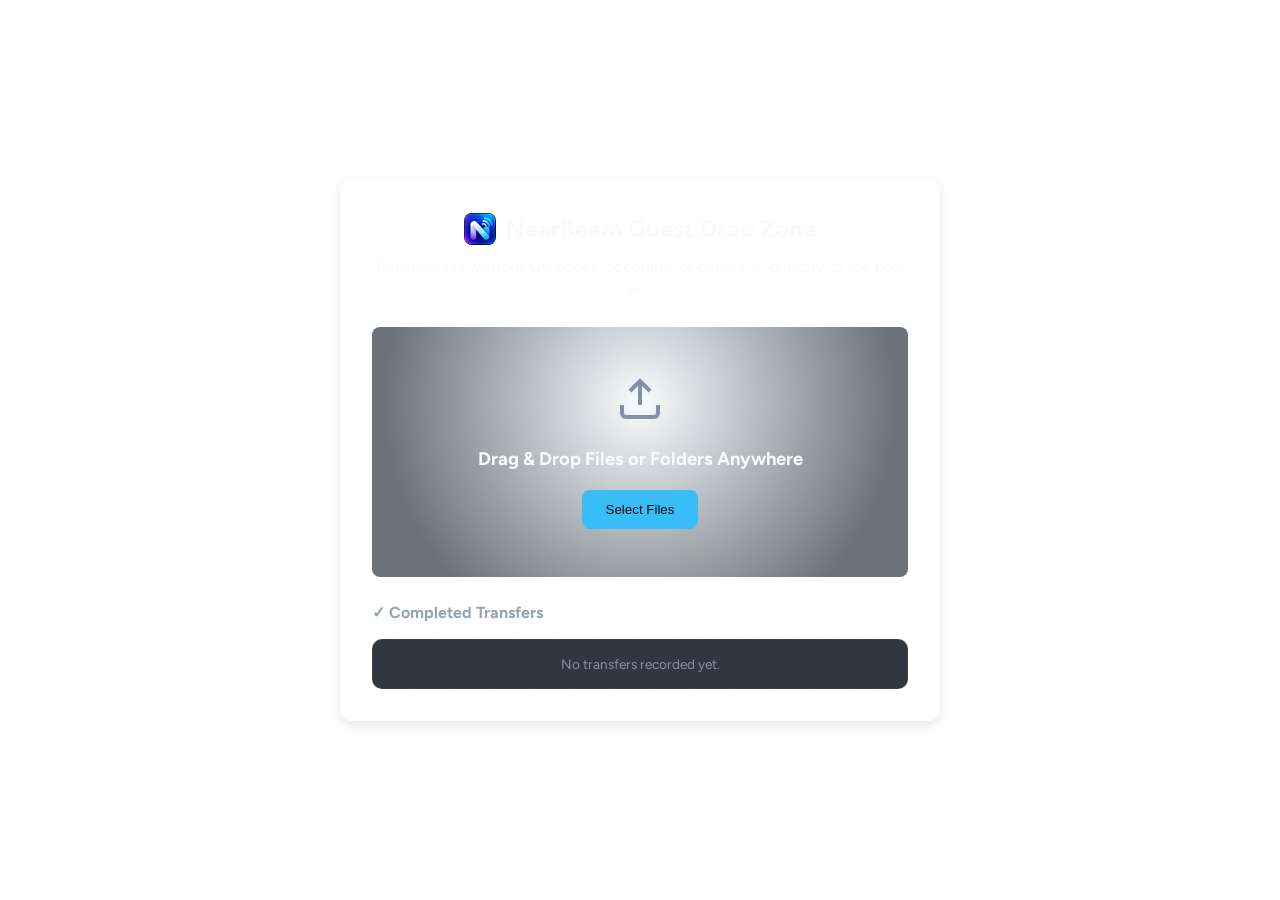
==== commit bbf28903: "fix: security review fixes, one NearBeam per PC, two-host mesh, folder downloads Security - /api/she" ====
--- a/templates/drop.html
+++ b/templates/drop.html
@@ -38,9 +38,11 @@
       border-color: var(--accent-cyan);
       background: var(--surface-hover);
     }
+    .drop-container h2 { font-size: 1.5rem; }
+    .drop-container h3 { font-size: 1.15rem; }
     .btn-select {
       background: var(--accent-cyan);
-      color: #fff;
+      color: #080c14;
       border: none;
       padding: 0.75rem 1.5rem;
       border-radius: 8px;
--- a/static/css/style.css
+++ b/static/css/style.css
@@ -2,7 +2,7 @@
    LANDrop - Ultra-Modern Glassmorphism Design System (2026 Edition)
    ========================================================================== */
 
-@import url('https://fonts.googleapis.com/css2?family=Plus+Jakarta+Sans:wght@400;500;600;700;800&family=JetBrains+Mono:wght@400;500&display=swap');
+@import url('https://fonts.googleapis.com/css2?family=Figtree:wght@400;500;600;700;800&family=JetBrains+Mono:wght@400;500&display=swap');
 
 :root {
   /* Dark Theme Palette (Default) */
@@ -24,7 +24,7 @@
 
   --text-main: #f8fafc;
   --text-muted: #94a3b8;
-  --text-dim: #64748b;
+  --text-dim: #8291a6;
 
   --accent-cyan: #38bdf8;
   --accent-blue: #0ea5e9;
@@ -44,7 +44,7 @@
   --radius-lg: 24px;
   --radius-full: 9999px;
 
-  --font-main: 'Plus Jakarta Sans', -apple-system, BlinkMacSystemFont, 'Segoe UI', Roboto, sans-serif;
+  --font-main: 'Figtree', -apple-system, BlinkMacSystemFont, 'Segoe UI', Roboto, sans-serif;
   --font-mono: 'JetBrains Mono', monospace;
 
   --transition-fast: 0.16s cubic-bezier(0.4, 0, 0.2, 1);
@@ -68,11 +68,31 @@
 
   --text-main: #0f172a;
   --text-muted: #475569;
-  --text-dim: #94a3b8;
+  --text-dim: #536173;
 
   --glow-cyan: 0 4px 16px rgba(2, 132, 199, 0.15);
   --glow-card: 0 16px 32px -10px rgba(0, 0, 0, 0.07);
-}
+
+  /* The bright dark-theme accents are too pale as text on white (1.5-2.5:1); these pass 4.5:1. */
+  --accent-cyan: #0369a1;
+  --accent-blue: #0369a1;
+  --accent-indigo: #4338ca;
+  --accent-emerald: #047857;
+  --accent-amber: #b45309;
+  --accent-rose: #be123c;
+  --accent-purple: #7e22ce;
+}
+
+body.theme-light .tab-badge.auto-badge,
+body.theme-light .auto-pill,
+body.theme-light .badge-security {
+  color: #065f46;
+}
+
+body.theme-light .badge-ios { color: #075985; }
+body.theme-light .badge-android { color: #6b21a8; }
+body.theme-light .badge-network { color: #92400e; }
+body.theme-light .badge-router { color: #9f1239; }
 
 /* Base Resets */
 *, *::before, *::after {
@@ -165,15 +185,7 @@
   font-size: 1.3rem;
   font-weight: 800;
   letter-spacing: -0.03em;
-  background: linear-gradient(135deg, #ffffff 30%, #94a3b8 100%);
-  -webkit-background-clip: text;
-  -webkit-text-fill-color: transparent;
-}
-
-body.theme-light .logo-text {
-  background: linear-gradient(135deg, #0f172a 30%, #334155 100%);
-  -webkit-background-clip: text;
-  -webkit-text-fill-color: transparent;
+  color: var(--text-main);
 }
 
 .host-pill {
@@ -321,13 +333,14 @@
 }
 
 .tab-btn.active {
-  background: linear-gradient(135deg, #0284c7, #2563eb);
+  background: linear-gradient(135deg, #0369a1, #2563eb);
   color: #ffffff;
   box-shadow: 0 4px 18px rgba(2, 132, 199, 0.4);
 }
 
 .tab-badge {
   background: rgba(255, 255, 255, 0.16);
+  color: var(--text-main);
   font-size: 0.72rem;
   padding: 2px 7px;
   border-radius: var(--radius-full);
@@ -339,8 +352,9 @@
   color: #34d399;
 }
 
+.tab-btn.active .tab-badge,
 .tab-btn.active .tab-badge.auto-badge {
-  background: rgba(255, 255, 255, 0.25);
+  background: rgba(8, 12, 20, 0.3);
   color: #ffffff;
 }
 
@@ -754,7 +768,7 @@
 
 /* Safe List Overview Root Folder Card */
 .file-card.safelist-root-folder {
-  border-left: 3px solid var(--accent-cyan);
+  border-color: rgba(56, 189, 248, 0.35);
 }
 
 .file-card-top {
@@ -1436,7 +1450,7 @@
   flex-wrap: wrap;
 }
 
-.faq-question h4 {
+.faq-question h3 {
   font-size: 1rem;
   font-weight: 700;
   color: var(--text-main);
@@ -1542,7 +1556,7 @@
   width: 24px;
   height: 24px;
   border-radius: 50%;
-  background: linear-gradient(135deg, #0284c7, #2563eb);
+  background: linear-gradient(135deg, #0369a1, #2563eb);
   color: #ffffff;
   font-weight: 800;
   font-size: 0.76rem;
@@ -1606,7 +1620,7 @@
     flex-direction: column;
     gap: 3px;
     padding: 6px 2px;
-    font-size: 0.68rem;
+    font-size: 0.72rem;
     font-weight: 600;
     border-radius: var(--radius-sm);
     justify-content: center;
@@ -1629,8 +1643,15 @@
     position: absolute;
     top: 3px;
     right: calc(50% - 18px);
-    font-size: 0.58rem;
+    font-size: 0.6875rem;
     padding: 1px 4px;
+  }
+
+  /* The phone's active tab is a pale tint, not the blue gradient: solid badge, 5.9:1 in both themes. */
+  .tab-btn.active .tab-badge,
+  .tab-btn.active .tab-badge.auto-badge {
+    background: #0369a1;
+    color: #ffffff;
   }
 
   .tab-btn.active {
@@ -1662,7 +1683,32 @@
     font-size: 1.15rem;
   }
 
+  /* Left side shrinks so the right-hand buttons never get pushed off-screen. */
+  .nav-left {
+    gap: 8px;
+    min-width: 0;
+    overflow: hidden;
+  }
+
+  .nav-right,
+  .logo,
+  .status-dot-pulse {
+    flex-shrink: 0;
+  }
+
+  .nav-right {
+    gap: 6px;
+  }
+
+  #hostNameDisplay {
+    min-width: 0;
+    overflow: hidden;
+    text-overflow: ellipsis;
+  }
+
   .host-pill {
+    min-width: 0;
+    flex-shrink: 1;
     padding: 4px 8px;
     font-size: 0.74rem;
     max-width: 125px;
@@ -1771,7 +1817,7 @@
   }
 
   #safeFilesContainer .file-meta {
-    font-size: 0.68rem;
+    font-size: 0.75rem;
   }
 
   #safeFilesContainer .file-card-actions {
@@ -2217,9 +2263,9 @@
 
 .hero-kicker {
   display: inline-block;
-  font-size: 0.72rem;
+  font-size: 0.75rem;
   font-weight: 800;
-  letter-spacing: 0.08em;
+  letter-spacing: 0.02em;
   color: var(--accent-cyan);
   background: rgba(56, 189, 248, 0.12);
   border: 1px solid rgba(56, 189, 248, 0.28);
@@ -2268,7 +2314,6 @@
   gap: 8px;
   font-size: 0.86rem;
   font-weight: 800;
-  text-transform: uppercase;
   letter-spacing: 0.05em;
   color: var(--text-main);
 }
@@ -2491,3 +2536,462 @@
   border: 1px dashed var(--border-subtle);
   border-radius: var(--radius-sm);
 }
+
+/* --- Rich Image / Screenshot Clipboard (NB-07) --- */
+.clipboard-image-section {
+  margin-bottom: 14px;
+}
+
+.clipboard-image-toolbar {
+  display: flex;
+  align-items: center;
+  justify-content: space-between;
+  gap: 12px;
+  flex-wrap: wrap;
+  background: var(--surface-input);
+  border: 1px solid var(--border-subtle);
+  border-radius: var(--radius-sm);
+  padding: 10px 14px;
+  margin-bottom: 10px;
+}
+
+.clipboard-image-hint {
+  font-size: 0.82rem;
+  color: var(--text-muted);
+}
+
+.clipboard-image-hint kbd {
+  background: var(--bg-deep);
+  border: 1px solid var(--border-subtle);
+  border-radius: 4px;
+  padding: 1px 6px;
+  font-size: 0.75rem;
+  font-family: var(--font-mono);
+  color: var(--accent-cyan);
+}
+
+.clipboard-image-card {
+  background: var(--surface-card-alt);
+  border: 1px solid rgba(56, 189, 248, 0.35);
+  border-radius: var(--radius-md);
+  padding: 12px 14px;
+  margin-top: 8px;
+}
+
+.clipboard-image-header {
+  display: flex;
+  align-items: center;
+  justify-content: space-between;
+  gap: 10px;
+  flex-wrap: wrap;
+  margin-bottom: 10px;
+}
+
+.clipboard-image-badge {
+  font-size: 0.8rem;
+  font-weight: 700;
+  color: var(--accent-cyan);
+}
+
+.clipboard-image-actions {
+  display: flex;
+  align-items: center;
+  gap: 8px;
+  flex-wrap: wrap;
+}
+
+.clipboard-image-preview-wrap {
+  display: flex;
+  align-items: center;
+  justify-content: center;
+  background: var(--bg-deep);
+  border: 1px solid var(--border-subtle);
+  border-radius: var(--radius-sm);
+  padding: 10px;
+  max-height: 320px;
+  overflow: hidden;
+}
+
+.clipboard-image-preview-wrap img {
+  max-width: 100%;
+  max-height: 295px;
+  object-fit: contain;
+  border-radius: 6px;
+}
+
+
+/* ==========================================================================
+   Browse toolbar + list/grid views: big folders stay scannable
+   ========================================================================== */
+.browse-toolbar {
+  display: flex;
+  flex-wrap: wrap;
+  align-items: center;
+  gap: 10px;
+  margin-top: 12px;
+}
+
+.browse-toolbar[hidden] {
+  display: none;
+}
+
+.type-chips {
+  display: flex;
+  gap: 6px;
+  flex: 1 1 260px;
+  min-width: 0;
+  overflow-x: auto;
+  scrollbar-width: none;
+  padding: 2px 0;
+}
+
+.type-chips::-webkit-scrollbar {
+  display: none;
+}
+
+.type-chip {
+  flex: none;
+  display: inline-flex;
+  align-items: center;
+  gap: 6px;
+  padding: 6px 12px;
+  border-radius: var(--radius-full);
+  border: 1px solid var(--border-subtle);
+  background: var(--surface-input);
+  color: var(--text-muted);
+  font: inherit;
+  font-size: 0.8rem;
+  font-weight: 600;
+  cursor: pointer;
+  transition: var(--transition-fast);
+}
+
+.type-chip:hover {
+  border-color: var(--border-hover);
+  color: var(--text-main);
+}
+
+.type-chip[aria-pressed="true"] {
+  background: rgba(56, 189, 248, 0.15);
+  border-color: rgba(56, 189, 248, 0.55);
+  color: var(--accent-cyan);
+}
+
+.type-chip-count {
+  font-size: 0.72rem;
+  font-weight: 700;
+}
+
+.browse-tools {
+  display: flex;
+  align-items: center;
+  gap: 8px;
+  margin-left: auto;
+}
+
+.sort-select {
+  background: var(--surface-input);
+  border: 1px solid var(--border-subtle);
+  color: var(--text-main);
+  border-radius: var(--radius-sm);
+  padding: 6px 10px;
+  font: inherit;
+  font-size: 0.8rem;
+  font-weight: 600;
+  cursor: pointer;
+}
+
+.view-toggle {
+  display: flex;
+  border: 1px solid var(--border-subtle);
+  border-radius: var(--radius-sm);
+  overflow: hidden;
+}
+
+.view-btn {
+  display: flex;
+  align-items: center;
+  background: transparent;
+  border: none;
+  color: var(--text-muted);
+  padding: 6px 9px;
+  cursor: pointer;
+}
+
+.view-btn svg {
+  width: 16px;
+  height: 16px;
+}
+
+.view-btn[aria-pressed="true"] {
+  background: rgba(56, 189, 248, 0.15);
+  color: var(--accent-cyan);
+}
+
+.type-chip:focus-visible,
+.sort-select:focus-visible,
+.view-btn:focus-visible {
+  outline: 2px solid var(--accent-cyan);
+  outline-offset: 2px;
+}
+
+/* A photo's thumbnail sits over its type icon; the icon shows if there's no thumbnail. */
+.file-icon {
+  position: relative;
+}
+
+.file-thumb {
+  position: absolute;
+  inset: 0;
+  width: 100%;
+  height: 100%;
+  object-fit: cover;
+  border-radius: inherit;
+}
+
+/* List view: one compact row per file, full names */
+#safeFilesContainer.view-list {
+  display: flex;
+  flex-direction: column;
+  gap: 0;
+}
+
+#safeFilesContainer.view-list .file-card {
+  flex-direction: row;
+  align-items: center;
+  gap: 12px;
+  padding: 10px 6px;
+  background: transparent;
+  border: none;
+  border-bottom: 1px solid var(--border-subtle);
+  border-radius: 0;
+  box-shadow: none;
+}
+
+#safeFilesContainer.view-list .file-card:hover {
+  transform: none;
+  box-shadow: none;
+  background: var(--surface-input);
+}
+
+#safeFilesContainer.view-list .file-card.parent-dir-card {
+  border-bottom: 1px dashed rgba(56, 189, 248, 0.4);
+}
+
+#safeFilesContainer.view-list .file-card-top {
+  flex: 1;
+  min-width: 0;
+  align-items: center;
+  gap: 12px;
+}
+
+#safeFilesContainer.view-list .file-icon {
+  width: 44px;
+  height: 44px;
+}
+
+#safeFilesContainer.view-list .file-name {
+  white-space: normal;
+  display: -webkit-box;
+  -webkit-line-clamp: 2;
+  -webkit-box-orient: vertical;
+  word-break: break-word;
+  font-size: 0.86rem;
+  line-height: 1.3;
+}
+
+#safeFilesContainer.view-list .file-card-actions {
+  margin: 0;
+  padding: 0;
+  border: none;
+}
+
+#safeFilesContainer.view-list .card-action-btn:not(.btn-download) {
+  display: none;
+}
+
+#safeFilesContainer.view-list .btn-download {
+  padding: 8px;
+}
+
+#safeFilesContainer.view-list .btn-download span {
+  display: none;
+}
+
+#safeFilesContainer.view-list .btn-download svg {
+  width: 16px;
+  height: 16px;
+}
+
+/* Grid view: thumbnail tiles */
+#safeFilesContainer.view-grid {
+  display: grid;
+  grid-template-columns: repeat(auto-fill, minmax(130px, 1fr));
+  gap: 12px;
+}
+
+#safeFilesContainer.view-grid .file-card {
+  min-width: 0;
+  padding: 0;
+  gap: 6px;
+  justify-content: flex-start;
+  background: transparent;
+  border: none;
+  box-shadow: none;
+}
+
+#safeFilesContainer.view-grid .file-card:hover {
+  transform: none;
+  box-shadow: none;
+  background: transparent;
+}
+
+#safeFilesContainer.view-grid .file-card:hover .file-icon {
+  border-color: var(--accent-cyan);
+}
+
+#safeFilesContainer.view-grid .file-card-top {
+  flex-direction: column;
+  align-items: stretch;
+  gap: 6px;
+}
+
+#safeFilesContainer.view-grid .file-icon {
+  width: 100%;
+  height: auto;
+  aspect-ratio: 1;
+  border-radius: var(--radius-md);
+}
+
+#safeFilesContainer.view-grid .file-icon svg {
+  width: 34%;
+  height: 34%;
+}
+
+#safeFilesContainer.view-grid .file-name {
+  font-size: 0.76rem;
+  font-weight: 600;
+}
+
+#safeFilesContainer.view-grid .file-meta {
+  display: none;
+}
+
+/* Grid tiles keep one action: a download button in the tile's corner. */
+#safeFilesContainer.view-grid .file-card {
+  position: relative;
+}
+
+#safeFilesContainer.view-grid .file-card-actions {
+  position: absolute;
+  top: 6px;
+  right: 6px;
+  margin: 0;
+  padding: 0;
+  border: none;
+}
+
+#safeFilesContainer.view-grid .card-action-btn:not(.btn-download) {
+  display: none;
+}
+
+#safeFilesContainer.view-grid .btn-download {
+  width: 34px;
+  height: 34px;
+  padding: 0;
+  justify-content: center;
+  border-radius: var(--radius-full);
+  background: rgba(8, 12, 20, 0.72);
+  border-color: rgba(255, 255, 255, 0.18);
+  color: #ffffff;
+}
+
+#safeFilesContainer.view-grid .btn-download span {
+  display: none;
+}
+
+#safeFilesContainer.view-grid .btn-download svg {
+  width: 16px;
+  height: 16px;
+}
+
+/* Guest link, now in the Send tab */
+.guest-link-row {
+  display: flex;
+  align-items: center;
+  justify-content: space-between;
+  gap: 12px;
+  margin-top: 14px;
+  padding: 12px 14px;
+  border: 1px solid var(--border-subtle);
+  border-radius: var(--radius-md);
+  background: var(--surface-input);
+}
+
+.guest-link-title {
+  font-size: 0.9rem;
+  font-weight: 700;
+  color: var(--text-main);
+}
+
+.guest-link-desc {
+  margin-top: 2px;
+  font-size: 0.8rem;
+  color: var(--text-muted);
+}
+
+@media (max-width: 768px) {
+  /* The intro box filled a phone screen on every tab. Its buttons duplicate the bottom
+     tab bar, and the Send tab has its own "Target Host" picker for other PCs. */
+  #nearbyDashboardCard {
+    display: none;
+  }
+
+  /* Browse header: the tab bar already says "Browse"; folder picker, ZIP and refresh share one row. */
+  .safelist-title-group {
+    display: none;
+  }
+
+  .safelist-actions {
+    flex-direction: row;
+    align-items: center;
+  }
+
+  .folder-selector {
+    flex: 1;
+    min-width: 0;
+    width: auto;
+  }
+
+  .safelist-btn-group {
+    width: auto;
+    flex: none;
+  }
+
+  .safelist-btn-group .action-btn:first-child {
+    flex: none;
+    padding: 10px;
+  }
+
+  #btnDownloadFolderZip span {
+    display: none;
+  }
+
+  #safeFilesContainer.view-grid {
+    grid-template-columns: repeat(3, minmax(0, 1fr));
+    gap: 6px;
+  }
+
+  #safeFilesContainer.view-list .file-icon {
+    width: 40px;
+    height: 40px;
+  }
+
+  #safeFilesContainer.view-list .file-name {
+    font-size: 0.82rem;
+  }
+
+  #safeFilesContainer.view-list .file-meta {
+    font-size: 0.75rem;
+  }
+}
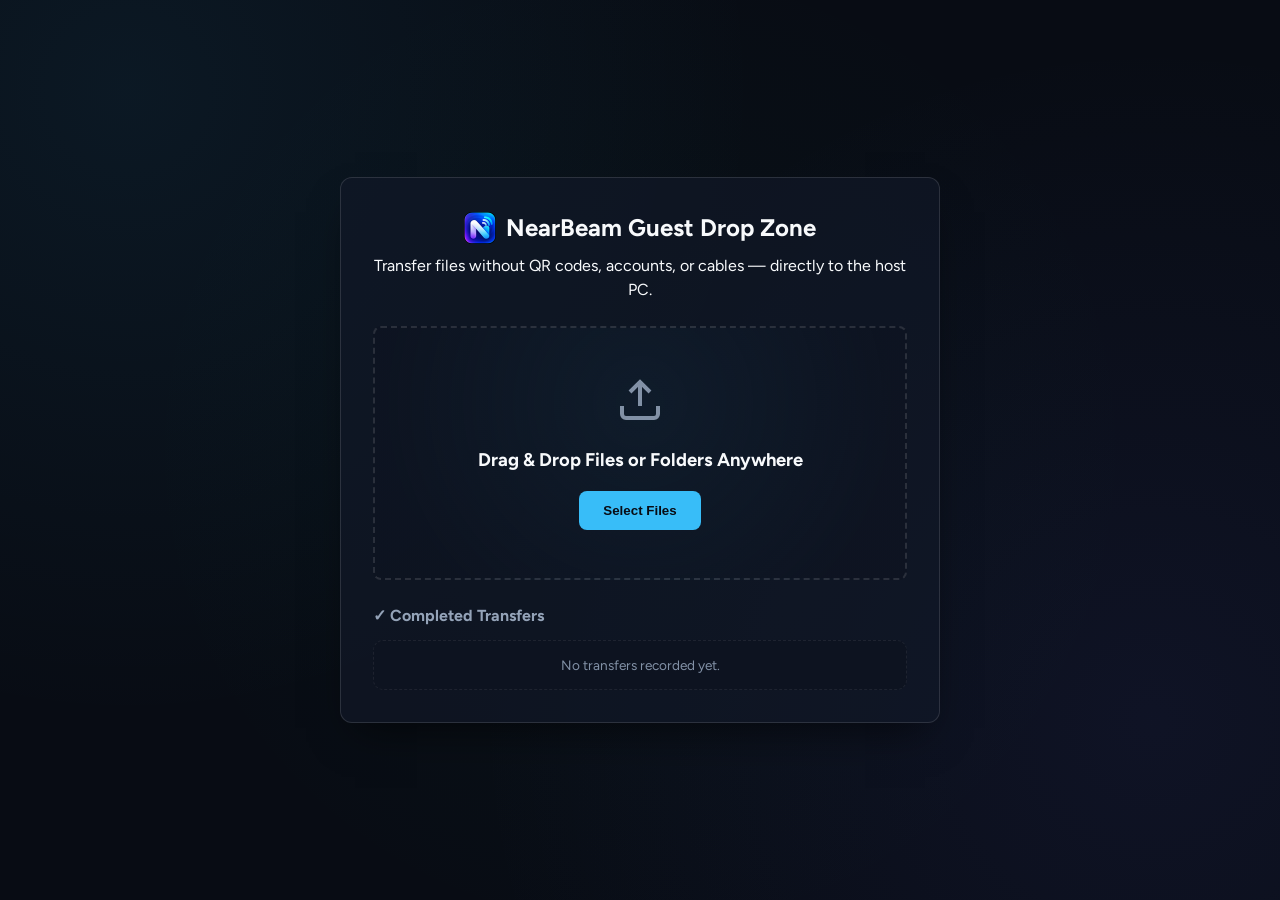
==== commit e229f659: "fix(web): repair Guest Drop Zone, multi-file drag-drop, QR modal, media cleanup, and CSS tokens/z-in" ====
--- a/templates/drop.html
+++ b/templates/drop.html
@@ -13,21 +13,21 @@
       align-items: center;
       justify-content: center;
       min-height: 100vh;
-      background: var(--bg);
+      background: var(--bg-gradient);
       padding: 1rem;
     }
     .drop-container {
-      background: var(--surface);
-      border: 1px solid var(--border);
+      background: var(--surface-1);
+      border: 1px solid var(--border-glass);
       border-radius: 12px;
       padding: 2rem;
       width: 100%;
       max-width: 600px;
       text-align: center;
-      box-shadow: 0 4px 12px rgba(0,0,0,0.1);
+      box-shadow: var(--glow-card);
     }
     .dropzone {
-      border: 2px dashed var(--border);
+      border: 2px dashed var(--border-glass);
       border-radius: 8px;
       padding: 3rem 2rem;
       margin: 1.5rem 0;
@@ -36,7 +36,7 @@
     }
     .dropzone.drag-over {
       border-color: var(--accent-cyan);
-      background: var(--surface-hover);
+      background: var(--surface-2);
     }
     .drop-container h2 { font-size: 1.5rem; }
     .drop-container h3 { font-size: 1.15rem; }
@@ -46,7 +46,7 @@
       border: none;
       padding: 0.75rem 1.5rem;
       border-radius: 8px;
-      font-weight: 500;
+      font-weight: 600;
       cursor: pointer;
       margin-top: 1rem;
     }
@@ -54,7 +54,7 @@
 </head>
 <body class="theme-dark">
   <div id="globalDropOverlay" class="global-drop-overlay hidden">
-    <div class="global-drop-overlay-inner">
+    <div class="global-drop-box">
       <div class="global-drop-icon">⚡</div>
       <h2>Drop files or folders anywhere to beam</h2>
       <p>Folder structure is preserved automatically • Zero cloud</p>
@@ -77,7 +77,7 @@
       </svg>
       <h3>Drag & Drop Files or Folders Anywhere</h3>
       <input type="file" id="fileInput" multiple style="display:none;">
-      <button class="btn-select" id="btnSelect">Select Files</button>
+      <button class="btn-select" id="btnSelect" type="button">Select Files</button>
     </div>
 
     <div class="transfer-manager hidden" id="transferManagerCard" style="text-align:left;">
@@ -86,15 +86,15 @@
     </div>
 
     <div class="transfer-manager failed-transfers-card hidden" id="failedTransfersCard" style="text-align:left;">
-      <div class="transfer-section-header">
-        <h4 class="subheading failed-heading">⚠️ Failed Transfers</h4>
-        <button id="btnRetryAllFailed" class="btn-secondary btn-xs" type="button">↻ Retry All</button>
+      <div class="transfer-manager-header">
+        <h4 class="subheading failed-heading" style="color: var(--accent-rose);">⚠️ Failed Transfers</h4>
+        <button id="btnRetryAllFailed" class="secondary-btn btn-xs" type="button">↻ Retry All</button>
       </div>
       <div id="failedTransfersList" class="transfers-list"></div>
     </div>
 
     <div class="sent-history" id="completedHistoryCard" style="text-align:left;margin-top:1rem;">
-      <div class="transfer-section-header">
+      <div class="transfer-manager-header">
         <h4 class="subheading">✓ Completed Transfers</h4>
       </div>
       <div id="sentList" class="sent-list">
@@ -103,39 +103,33 @@
     </div>
   </div>
 
+  <script>
+    window.NEARBEAM_GUEST_DROP = true;
+    window.NEARBEAM_DROP_TOKEN = {{ token|tojson }};
+  </script>
   <script src="/static/js/app.js"></script>
   <script>
-    // Minimal script to override targetUrl for drops
-    const token = "{{ token }}";
-    const dropUploadUrl = `/api/drop/${token}/upload`;
-
     const dropzoneEl = document.getElementById("dropzone");
     const fileInputEl = document.getElementById("fileInput");
     const btnSelectEl = document.getElementById("btnSelect");
 
-    btnSelectEl.addEventListener("click", (e) => {
-      e.stopPropagation();
-      fileInputEl.click();
-    });
-
-    fileInputEl.addEventListener("change", () => {
-      if (fileInputEl.files.length > 0) {
-        uploadFilesOverride(Array.from(fileInputEl.files));
-        fileInputEl.value = "";
-      }
-    });
-
-    function uploadFilesOverride(files, relativeDirs = []) {
-      if (!files || files.length === 0) return;
-      files.forEach((file, idx) => {
-        const sessionId = uuidv4();
-        const relDir = relativeDirs[idx] || "";
-        transferManager.addTransfer(sessionId, file.name, file, dropUploadUrl, "Host PC", relDir);
+    if (dropzoneEl && fileInputEl) {
+      dropzoneEl.addEventListener("click", () => fileInputEl.click());
+    }
+    if (btnSelectEl && fileInputEl) {
+      btnSelectEl.addEventListener("click", (e) => {
+        e.stopPropagation();
+        fileInputEl.click();
       });
     }
-
-    // Replace the global uploadFiles from app.js so drag-and-drop uses our override
-    window.uploadFiles = uploadFilesOverride;
+    if (fileInputEl) {
+      fileInputEl.addEventListener("change", () => {
+        if (fileInputEl.files.length > 0) {
+          uploadFiles(Array.from(fileInputEl.files));
+          fileInputEl.value = "";
+        }
+      });
+    }
   </script>
 </body>
 </html>
--- a/static/css/style.css
+++ b/static/css/style.css
@@ -1265,7 +1265,7 @@
   display: flex;
   align-items: center;
   justify-content: center;
-  z-index: 120;
+  z-index: 200;
   padding: 24px;
   animation: modalFadeIn 0.22s ease-out;
 }
@@ -1985,7 +1985,7 @@
   display: inline-flex;
   align-items: center;
   gap: 8px;
-  background: var(--surface-card);
+  background: var(--surface-input);
   border: 1px solid var(--border-subtle);
   color: var(--text-main);
   padding: 8px 16px;
@@ -1998,9 +1998,9 @@
 }
 
 .dest-pill:hover {
-  background: var(--surface-input);
+  background: var(--surface-2);
   border-color: var(--accent-blue);
-  color: #ffffff;
+  color: var(--text-main);
 }
 
 .dest-pill.active {
@@ -2349,17 +2349,43 @@
   transform: translateY(-2px);
 }
 
-.nearby-device-card.active {
+.nearby-device-card.active,
+.nearby-device-card.active-target {
   border-color: var(--accent-cyan);
   background: rgba(56, 189, 248, 0.11);
   box-shadow: 0 0 18px rgba(56, 189, 248, 0.18);
 }
 
-.nearby-device-card.drag-over {
+.nearby-device-card.drag-over,
+.nearby-device-card.drag-target {
   border-color: var(--accent-emerald);
   background: rgba(16, 185, 129, 0.18);
   transform: scale(1.02);
   box-shadow: var(--glow-emerald);
+}
+
+.nearby-role-tag {
+  display: inline-flex;
+  align-items: center;
+  font-size: 0.7rem;
+  font-weight: 700;
+  padding: 2px 8px;
+  border-radius: var(--radius-full);
+  background: rgba(56, 189, 248, 0.14);
+  border: 1px solid rgba(56, 189, 248, 0.28);
+  color: var(--accent-cyan);
+  white-space: nowrap;
+}
+
+.nearby-online-dot {
+  display: inline-block;
+  width: 7px;
+  height: 7px;
+  border-radius: 50%;
+  background: var(--accent-emerald);
+  box-shadow: 0 0 6px rgba(16, 185, 129, 0.7);
+  flex-shrink: 0;
+  margin-right: 4px;
 }
 
 .nearby-device-icon {
@@ -2561,7 +2587,7 @@
 }
 
 .clipboard-image-hint kbd {
-  background: var(--bg-deep);
+  background: var(--surface-2);
   border: 1px solid var(--border-subtle);
   border-radius: 4px;
   padding: 1px 6px;
@@ -2571,13 +2597,17 @@
 }
 
 .clipboard-image-card {
-  background: var(--surface-card-alt);
+  background: var(--surface-2);
   border: 1px solid rgba(56, 189, 248, 0.35);
   border-radius: var(--radius-md);
   padding: 12px 14px;
   margin-top: 8px;
 }
 
+.clipboard-image-card.hidden {
+  display: none;
+}
+
 .clipboard-image-header {
   display: flex;
   align-items: center;
@@ -2604,7 +2634,7 @@
   display: flex;
   align-items: center;
   justify-content: center;
-  background: var(--bg-deep);
+  background: var(--surface-input);
   border: 1px solid var(--border-subtle);
   border-radius: var(--radius-sm);
   padding: 10px;
@@ -2995,3 +3025,368 @@
     font-size: 0.75rem;
   }
 }
+
+
+/* ==========================================================================
+   Incoming Send Batches, Thumbnail & Select Mode Controls
+   ========================================================================== */
+.incoming-batches-card {
+  background: var(--surface-1);
+  backdrop-filter: blur(12px);
+  border: 1px solid rgba(56, 189, 248, 0.35);
+  border-radius: var(--radius-lg);
+  padding: 16px 18px;
+  margin-bottom: 18px;
+  box-shadow: 0 8px 28px rgba(14, 165, 233, 0.12);
+}
+
+.btn-xs {
+  padding: 6px 12px;
+  font-size: 0.8rem;
+  border-radius: var(--radius-sm);
+}
+
+.incoming-batches-card.hidden {
+  display: none;
+}
+
+.incoming-batches-header {
+  display: flex;
+  align-items: center;
+  justify-content: space-between;
+  gap: 10px;
+  margin-bottom: 12px;
+}
+
+.incoming-batches-title-wrap {
+  display: flex;
+  align-items: center;
+  gap: 8px;
+}
+
+.incoming-batches-title {
+  margin: 0;
+  font-size: 0.98rem;
+  font-weight: 700;
+  color: var(--text-main);
+}
+
+.incoming-batches-list {
+  display: flex;
+  flex-direction: column;
+  gap: 10px;
+}
+
+.incoming-batch-row {
+  display: flex;
+  flex-wrap: wrap;
+  align-items: center;
+  justify-content: space-between;
+  gap: 12px;
+  padding: 12px 14px;
+  border-radius: var(--radius-md);
+  background: var(--surface-input);
+  border: 1px solid var(--border-subtle);
+}
+
+.incoming-batch-info {
+  display: flex;
+  flex-direction: column;
+  gap: 4px;
+  min-width: 0;
+  flex: 1 1 200px;
+}
+
+.incoming-batch-label {
+  font-weight: 700;
+  font-size: 0.94rem;
+  color: var(--text-main);
+  overflow: hidden;
+  text-overflow: ellipsis;
+  white-space: nowrap;
+}
+
+.incoming-batch-meta {
+  font-size: 0.8rem;
+  color: var(--text-muted);
+}
+
+.batch-mini-thumbs {
+  display: flex;
+  align-items: center;
+  gap: 6px;
+  margin-top: 4px;
+}
+
+.batch-mini-thumb {
+  width: 38px;
+  height: 38px;
+  border-radius: 6px;
+  object-fit: cover;
+  border: 1px solid var(--border-subtle);
+}
+
+.incoming-batch-actions {
+  display: flex;
+  flex-wrap: wrap;
+  align-items: center;
+  gap: 8px;
+}
+
+.tool-toggle-btn {
+  display: inline-flex;
+  align-items: center;
+  gap: 5px;
+  background: var(--surface-input);
+  border: 1px solid var(--border-subtle);
+  color: var(--text-muted);
+  border-radius: var(--radius-sm);
+  padding: 6px 10px;
+  font: inherit;
+  font-size: 0.8rem;
+  font-weight: 600;
+  cursor: pointer;
+  transition: var(--transition-fast);
+}
+
+.tool-toggle-btn svg {
+  width: 15px;
+  height: 15px;
+}
+
+.tool-toggle-btn:hover {
+  border-color: var(--border-hover);
+  color: var(--text-main);
+}
+
+.tool-toggle-btn[aria-pressed="true"] {
+  background: rgba(56, 189, 248, 0.15);
+  border-color: rgba(56, 189, 248, 0.55);
+  color: var(--accent-cyan);
+}
+
+.tool-toggle-btn:focus-visible {
+  outline: 2px solid var(--accent-cyan);
+  outline-offset: 2px;
+}
+
+.file-card.selectable {
+  position: relative;
+  cursor: pointer;
+  user-select: none;
+}
+
+.file-card.selectable.selected {
+  border-color: var(--accent-cyan);
+  background: rgba(56, 189, 248, 0.1);
+}
+
+#safeFilesContainer.view-list .file-card.selectable {
+  padding-right: 44px;
+}
+
+#safeFilesContainer.view-list .select-check-badge {
+  top: 50%;
+  transform: translateY(-50%);
+}
+
+#safeFilesContainer.view-grid .file-card.selectable.selected .file-icon {
+  border-color: var(--accent-cyan);
+  box-shadow: 0 0 0 2px rgba(56, 189, 248, 0.45);
+}
+
+.select-check-badge {
+  position: absolute;
+  top: 8px;
+  right: 8px;
+  z-index: 3;
+  width: 24px;
+  height: 24px;
+  border-radius: 999px;
+  border: 2px solid var(--border-hover);
+  background: rgba(8, 12, 20, 0.72);
+  color: #ffffff;
+  display: inline-flex;
+  align-items: center;
+  justify-content: center;
+  pointer-events: none;
+}
+
+.file-card.selectable.selected .select-check-badge {
+  background: var(--accent-cyan);
+  border-color: var(--accent-cyan);
+  color: #080c14;
+}
+
+.select-check-badge svg {
+  width: 14px;
+  height: 14px;
+}
+
+.selection-bar {
+  position: fixed;
+  left: 50%;
+  transform: translateX(-50%);
+  bottom: 16px;
+  z-index: 160;
+  width: min(680px, calc(100vw - 24px));
+  display: flex;
+  flex-wrap: wrap;
+  align-items: center;
+  justify-content: space-between;
+  gap: 10px;
+  padding: 10px 14px;
+  border-radius: var(--radius-md);
+  background: rgba(15, 23, 42, 0.94);
+  backdrop-filter: blur(10px);
+  border: 1px solid rgba(56, 189, 248, 0.45);
+  box-shadow: 0 10px 30px rgba(0, 0, 0, 0.35);
+}
+
+.selection-bar.hidden {
+  display: none;
+}
+
+.selection-bar-info {
+  font-size: 0.85rem;
+  font-weight: 700;
+  color: var(--text-main);
+}
+
+.selection-bar-actions {
+  display: flex;
+  flex-wrap: wrap;
+  align-items: center;
+  gap: 8px;
+}
+
+body.theme-light .selection-bar {
+  background: rgba(255, 255, 255, 0.95);
+  box-shadow: 0 10px 30px rgba(15, 23, 42, 0.14);
+}
+
+@media (max-width: 768px) {
+  .selection-bar {
+    bottom: calc(76px + env(safe-area-inset-bottom, 0px));
+  }
+}
+
+@media (max-width: 640px) {
+  .tool-toggle-btn span {
+    display: none;
+  }
+}
+
+/* QR Modal & Failed Transfer Row Styling */
+.qr-modal-card {
+  max-width: 420px;
+}
+
+.qr-body {
+  flex-direction: column;
+  gap: 14px;
+  text-align: center;
+  min-height: auto;
+}
+
+.qr-notice,
+.qr-subhint {
+  font-size: 0.86rem;
+  color: var(--text-muted);
+}
+
+.url-badge {
+  background: var(--surface-input);
+  border: 1px solid rgba(56, 189, 248, 0.35);
+  border-radius: var(--radius-sm);
+  padding: 8px 14px;
+  font-family: var(--font-mono);
+  font-size: 0.88rem;
+  font-weight: 700;
+  color: var(--accent-cyan);
+  word-break: break-all;
+}
+
+.qr-img-wrap {
+  background: #ffffff;
+  border-radius: var(--radius-md);
+  padding: 12px;
+  display: inline-flex;
+  align-items: center;
+  justify-content: center;
+}
+
+.qr-img-wrap img {
+  width: 200px;
+  height: 200px;
+  box-shadow: none;
+}
+
+.btn-sm {
+  padding: 7px 14px;
+  font-size: 0.82rem;
+}
+
+.failed-item {
+  background: var(--surface-2);
+  border: 1px solid rgba(244, 63, 94, 0.3);
+  border-radius: var(--radius-sm);
+  padding: 10px 14px;
+  display: flex;
+  align-items: center;
+  justify-content: space-between;
+  gap: 12px;
+}
+
+.failed-item-info {
+  min-width: 0;
+  flex: 1;
+}
+
+.failed-item-name {
+  font-weight: 700;
+  font-size: 0.88rem;
+  color: var(--text-main);
+  overflow: hidden;
+  text-overflow: ellipsis;
+  white-space: nowrap;
+}
+
+.failed-item-meta {
+  font-size: 0.76rem;
+  color: var(--text-muted);
+  margin-top: 2px;
+}
+
+.failed-item-actions {
+  display: flex;
+  align-items: center;
+  gap: 6px;
+  flex-shrink: 0;
+}
+
+.btn-retry-single,
+.btn-dismiss-failed {
+  background: var(--surface-input);
+  border: 1px solid var(--border-subtle);
+  color: var(--text-main);
+  font-size: 0.76rem;
+  font-weight: 700;
+  font-family: inherit;
+  padding: 5px 10px;
+  border-radius: var(--radius-xs);
+  cursor: pointer;
+  transition: var(--transition-fast);
+}
+
+.btn-retry-single:hover {
+  background: var(--accent-cyan);
+  border-color: var(--accent-cyan);
+  color: #080c14;
+}
+
+.btn-dismiss-failed:hover {
+  background: var(--accent-rose);
+  border-color: var(--accent-rose);
+  color: #ffffff;
+}
